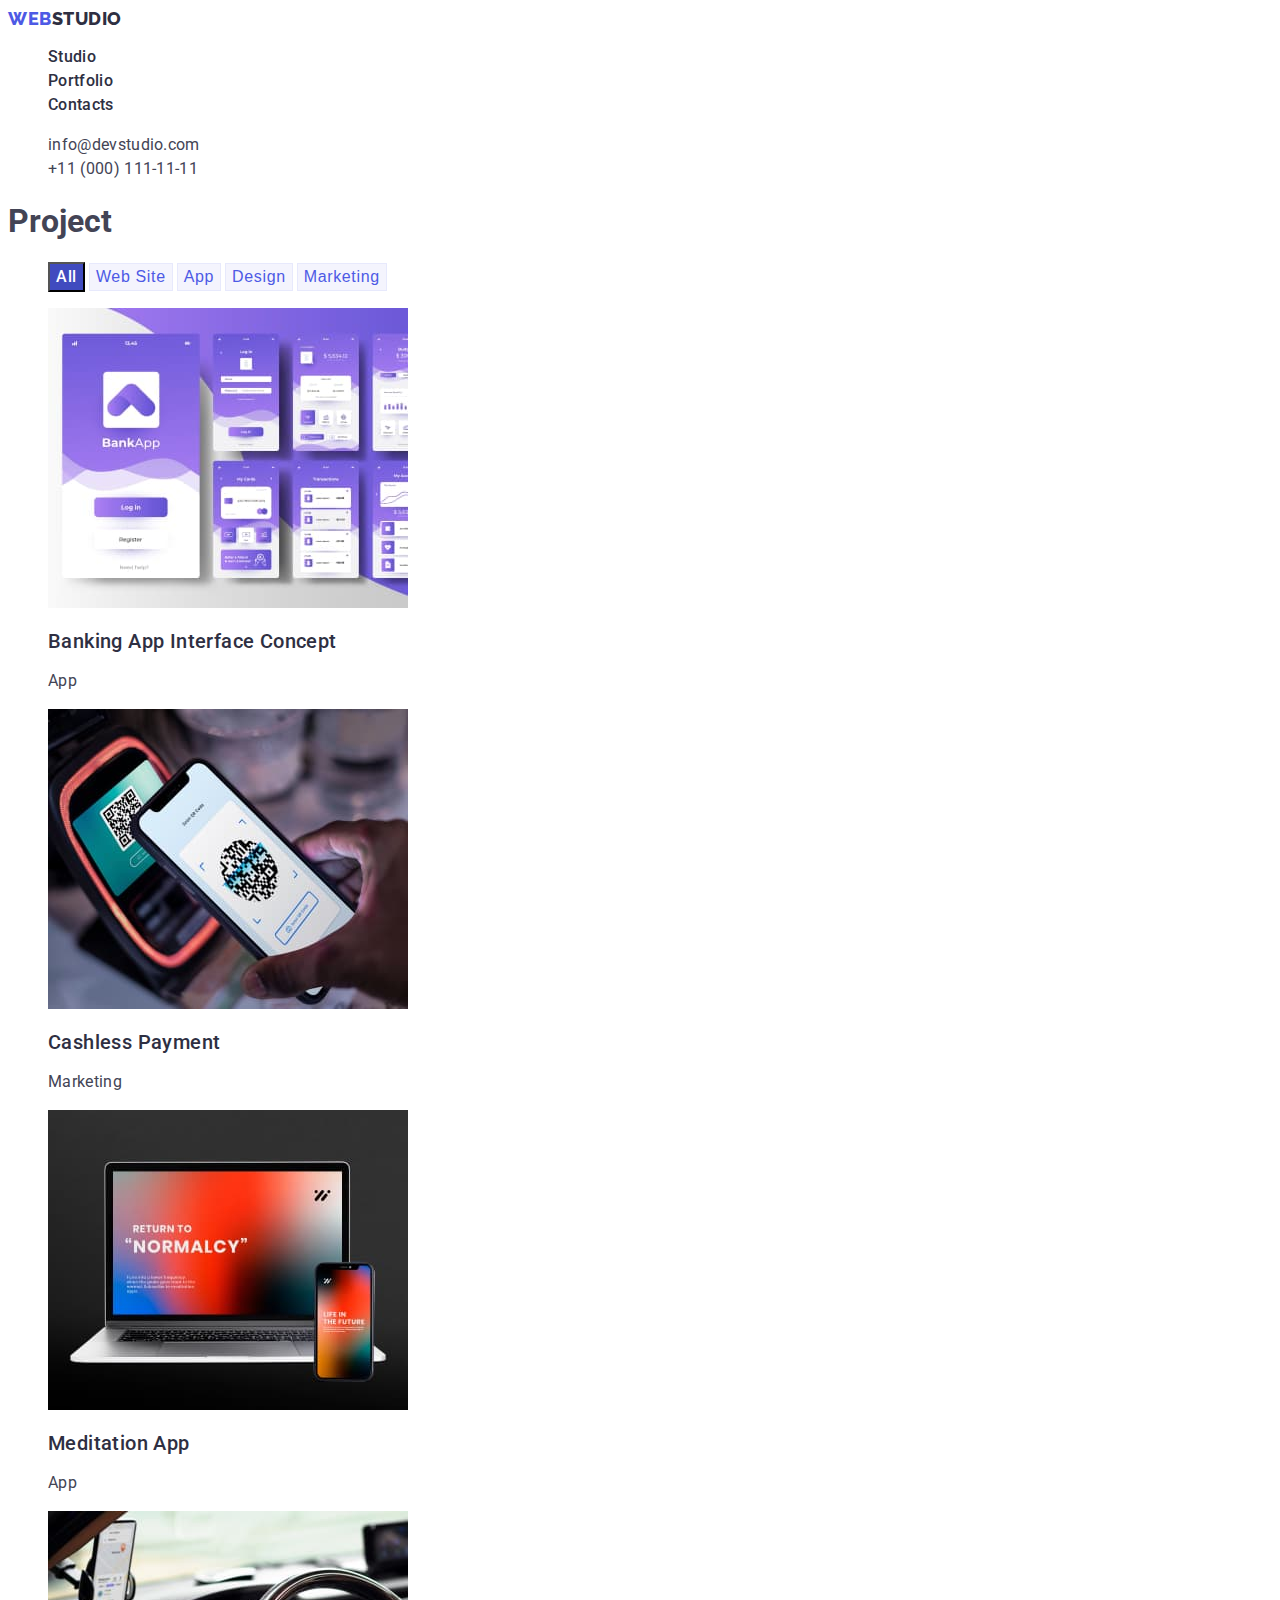
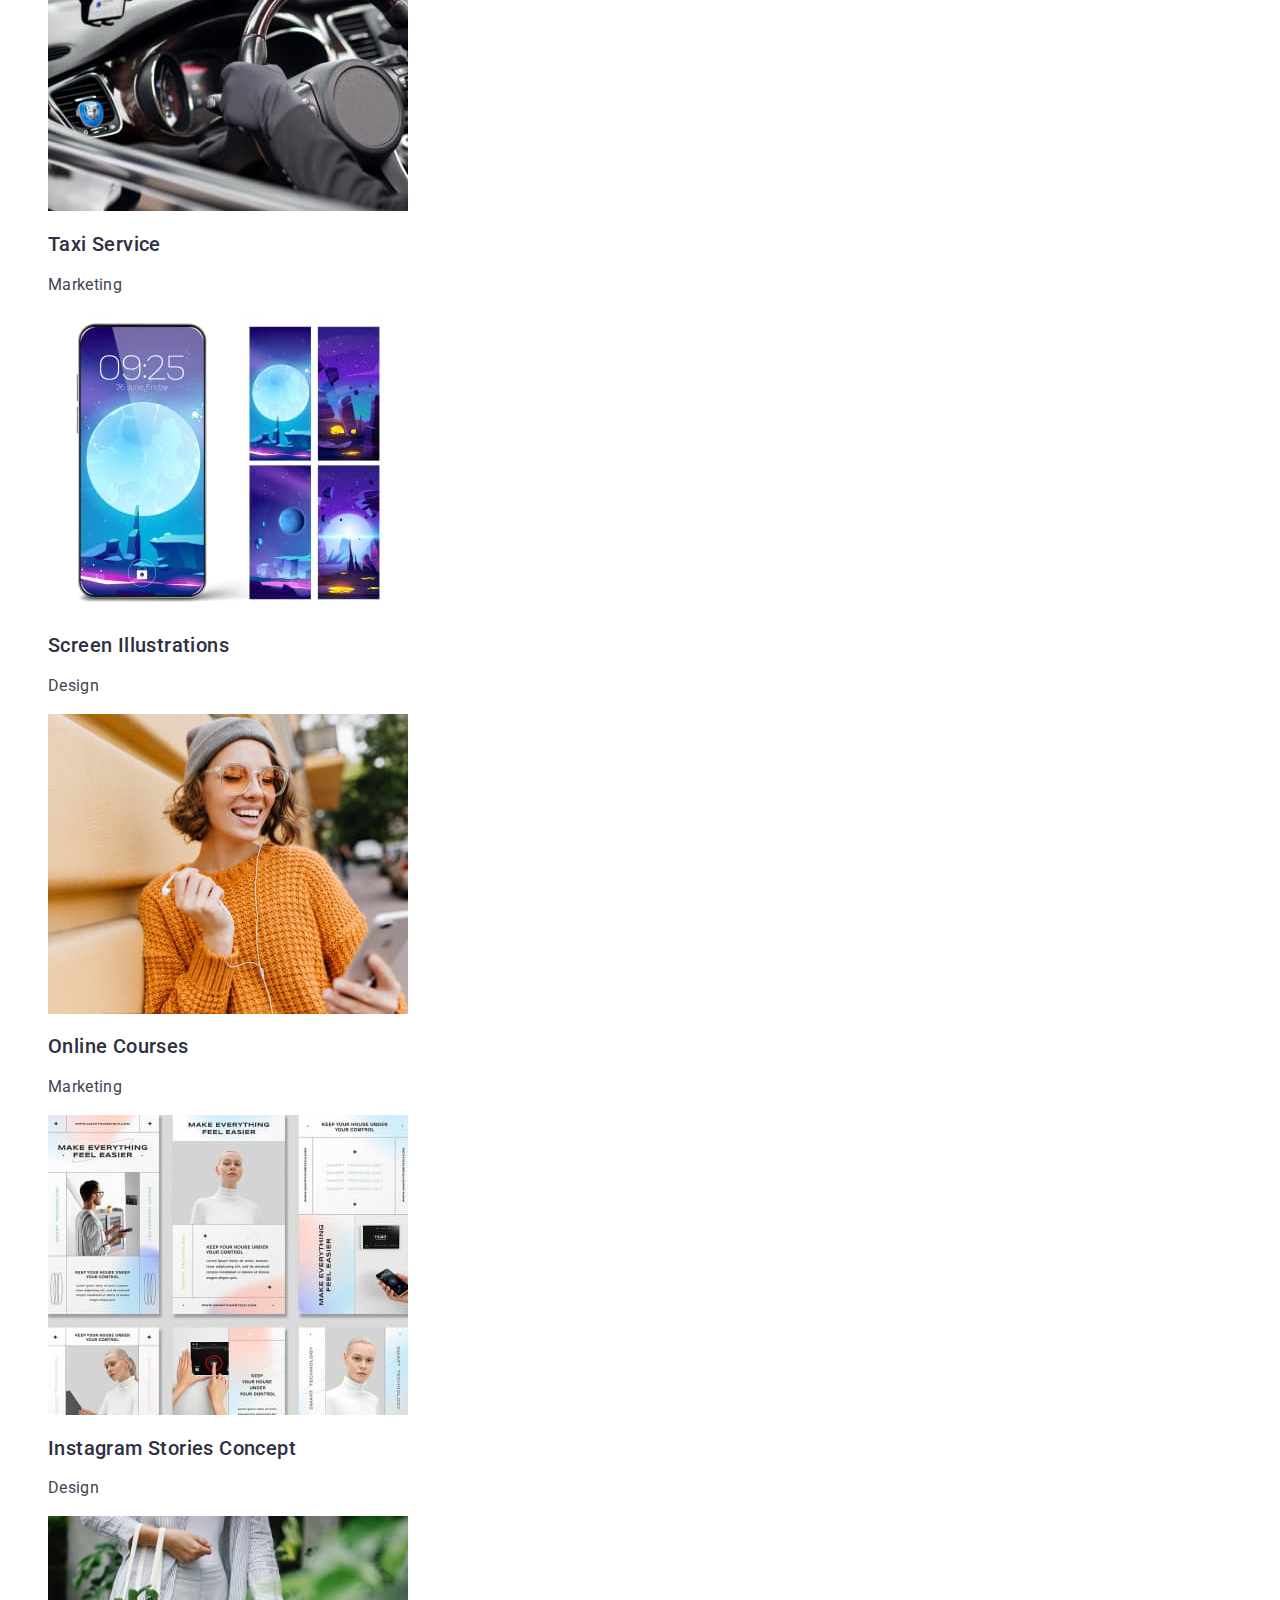
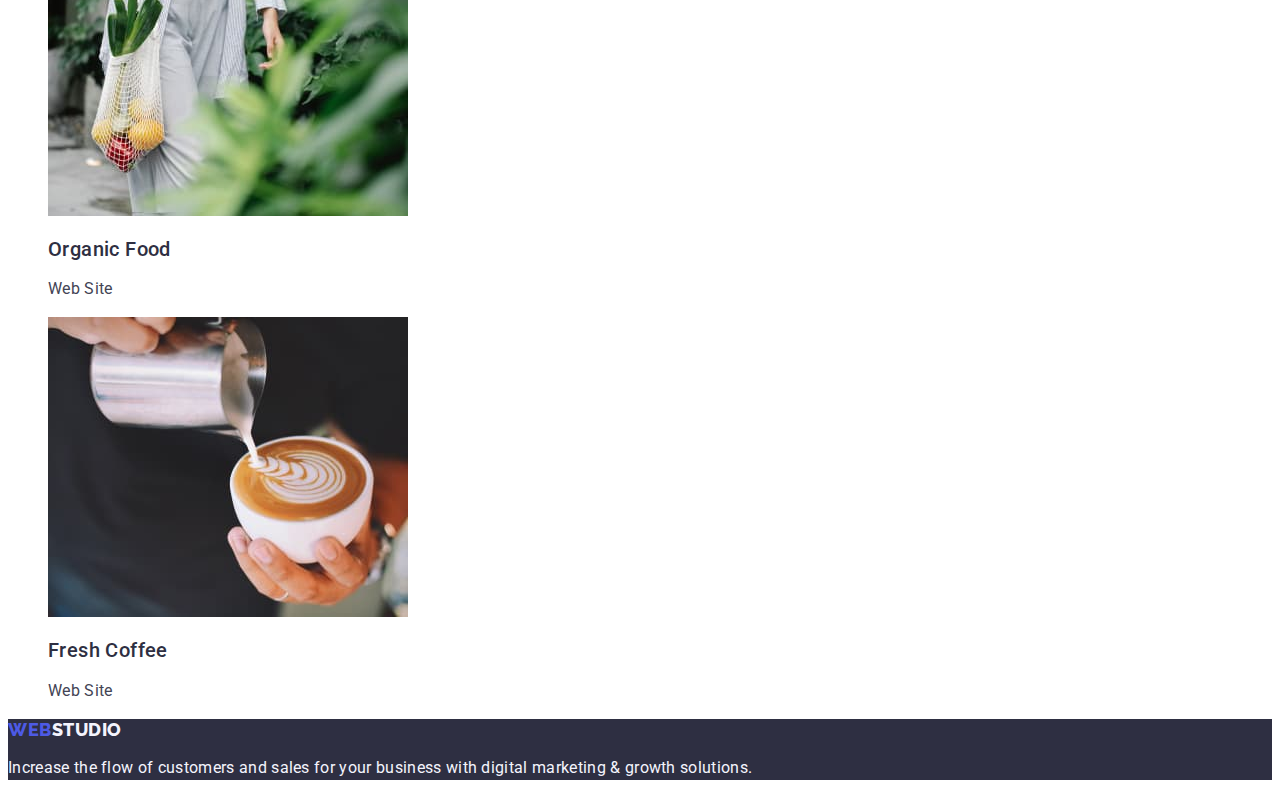
==== portfolio.html @ e0ca74a4 "!!!!" ====
<!DOCTYPE html>
<html lang="en">
  <head>
    <meta charset="UTF-8" />
    <meta name="viewport" content="width=device-width, initial-scale=1.0" />
    <title>Portfolio</title>
    <link rel="preconnect" href="https://fonts.googleapis.com" />
    <link rel="preconnect" href="https://fonts.gstatic.com" crossorigin />
    <link
      href="https://fonts.googleapis.com/css2?family=Raleway:wght@800&family=Roboto:wght@400;500;700;900&display=swap"
      rel="stylesheet"
    />
    <link rel="stylesheet" type="text/css" href="./css/stylis.css" />
  </head>
  <body>
    <header class="header">
      <nav class="header-navigation">
        <a class="header-logo link" href="./index.html"
          >Web<span class="header-logo-color">Studio</span></a
        >
        <ul class="header-menu-list list">
          <li class="header-menu-item">
            <a class="header-menu-link link" href="./index.html">Studio</a>
          </li>
          <li class="header-menu-item">
            <a class="header-menu-link link" href="./portfolio.html"
              >Portfolio</a
            >
          </li>
          <li class="header-menu-item">
            <a class="header-menu-link link" href="./index.html">Contacts</a>
          </li>
        </ul>
      </nav>
      <address class="header-address">
        <ul class="header-soc-list list">
          <li class="header-soc-item">
            <a href="mailto:info@devstudio.com" class="link header-soc-link"
              >info@devstudio.com</a
            >
          </li>
          <li class="header-soc-item">
            <a href="tel:+110001111111" class="link header-soc-link"
              >+11 (000) 111-11-11</a
            >
          </li>
        </ul>
      </address>
    </header>
    <main>
      <section class="galery-btn">
        <h1 class="position: absolute">Project</h1>
        <ul class="galery-btn list">
          <li class="galery-btn-list">
            <button type="button" class="galery-btn-title">All</button>
            <button type="button" class="galery-btn-link">Web Site</button>
            <button type="button" class="galery-btn-link">App</button>
            <button type="button" class="galery-btn-link">Design</button>
            <button type="button" class="galery-btn-link">Marketing</button>
          </li>
        </ul>
        <ul class="galery-list list">
          <li class="galery-list-item">
            <a class="galery-title link" href="#"
              ><img
                src="./images/project-img1.jpg"
                alt="Banking"
                width="360"
                height="300"
              />
              <h2 class="section-galery-title">
                Banking App Interface Concept
              </h2>
              <p class="section-galery-text">App</p>
            </a>
          </li>
          <li class="galery-list-item">
            <a class="galery-title link" href="#"
              ><img
                src="./images/project-img2.jpg"
                alt="Cashless"
                width="360"
                height="300"
              />
              <h2 class="section-galery-title">Cashless Payment</h2>
              <p class="section-galery-text">Marketing</p>
            </a>
          </li>
          <li class="galery-list-item">
            <a class="galery-title link" href="#"
              ><img
                src="./images/project-img3.jpg"
                alt="Meditaion"
                width="360"
                height="300"
              />
              <h2 class="section-galery-title">Meditation App</h2>
              <p class="section-galery-text">App</p>
            </a>
          </li>
          <li class="galery-list-item">
            <a class="galery-title link" href="#"
              ><img
                src="./images/project-img4.jpg"
                alt="Taxi"
                width="360"
                height="300"
              />
              <h2 class="section-galery-title">Taxi Service</h2>
              <p class="section-galery-text">Marketing</p>
            </a>
          </li>
          <li class="galery-list-item">
            <a class="galery-title link" href="#"
              ><img
                src="./images/project-img5.jpg"
                alt="Screen "
                width="360"
                height="300"
              />
              <h2 class="section-galery-title">Screen Illustrations</h2>
              <p class="section-galery-text">Design</p>
            </a>
          </li>
          <li class="galery-list-item">
            <a class="galery-title link" href="#"
              ><img
                src="./images/project-img6.jpg"
                alt="Online"
                width="360"
                height="300"
              />
              <h2 class="section-galery-title">Online Courses</h2>
              <p class="section-galery-text">Marketing</p>
            </a>
          </li>
          <li class="galery-list-item">
            <a class="galery-title link" href="#"
              ><img
                src="./images/project-img7.jpg"
                alt="Instagram"
                width="360"
                height="300"
              />
              <h2 class="section-galery-title">Instagram Stories Concept</h2>
              <p class="section-galery-text">Design</p>
            </a>
          </li>
          <li class="galery-list-item">
            <a class="galery-title link" href="#"
              ><img
                src="./images/project-img8.jpg"
                alt="Organic"
                width="360"
                height="300"
              />
              <h2 class="section-galery-title">Organic Food</h2>
              <p class="section-galery-text">Web Site</p>
            </a>
          </li>
          <li class="galery-list-item">
            <a class="galery-title link" href="#"
              ><img
                src="./images/project-img9.jpg"
                alt="Coffee "
                width="360"
                height="300"
              />
              <h2 class="section-galery-title">Fresh Coffee</h2>
              <p class="section-galery-text">Web Site</p>
            </a>
          </li>
        </ul>
      </section>
    </main>
    <footer class="footer">
      <a class="footer-logo-color link" href="./index.html"
        >Web<span class="footer-logo">Studio</span></a
      >
      <p class="footer-item-text">
        Increase the flow of customers and sales for your business with digital
        marketing & growth solutions.
      </p>
    </footer>
  </body>
</html>
---- css/stylis.css ----
:root {
  --navyblue: #2e2f42;
  --slate: #434455;
  --iris: #4d5ae5;
  --ocean: #404bbf;
  --green: #31d0aa;
  --lightslate: #8e8f99;
  --cornflower: #e7e9fc;
  --cloud: #f4f4fd;
  --navyblue-modal: #2e2f42;
  --grey: #2e2f42;
  --white: #ffffff;
  --dairy: #fcfcfc;
}
body {
  font-family: "Raleway", sans-serif;
  font-family: "Roboto", sans-serif;
  background-color: var(--brand-color4);
  color: #434455;
  background-color: #fff;
}

.list {
  list-style: none;
}
.link {
  text-decoration: none;
  color: currentColor;
}

.visually-hidden {
  position: absolute;
  width: 1px;
  height: 1px;
  margin: -1px;
  border: 0;
  padding: 0;

  white-space: nowrap;
  clip-path: inset(100%);
  clip: rect(0 0 0 0);
  overflow: hidden;
}

/**----------------HEADER--------------*/

.header-logo {
  color: var(--iris, #4d5ae5);
  font-family: "Raleway", sans-serif;
  font-size: 18px;
  font-weight: 800;
  line-height: 1.17;
  letter-spacing: 0.03em;
  text-transform: uppercase;
}
.header-logo-color {
  color: var(--navyblue, #2e2f42);
  font-family: "Raleway", sans-serif;
  font-size: 18px;
  font-weight: 800;
  line-height: 1.17;
  letter-spacing: 0.03em;
  text-transform: uppercase;
}
.header-menu-link {
  color: var(--navyblue, #2e2f42);
  /* Body Medium */
  font-size: 16px;
  font-weight: 500;
  line-height: 1.5;
  letter-spacing: 0.02em;
  text-decoration: none;
}
.header-menu-link:hover,
.header-menu-link:focus {
  color: var(--ocean, #404bbf);
}
.link {
  text-decoration: none;
}
.header-address {
  font-style: normal;
}
.header-soc-link {
  color: var(--slate, #434455);
  /* Body */
  font-size: 16px;
  font-style: normal;
  font-weight: 400;
  line-height: 1.5;
  letter-spacing: 0.02em;
}
.header-soc-link:hover,
.header-soc-link:focus {
  color: var(--ocean, #0015ff);
}
.link {
  text-decoration: none;
}

/**----------------HERO-------------*/
.hero {
  background-color: var(--navyblue, #2e2f42);
}
.hero-title {
  color: var(--white, #fff);
  text-align: center;
  /* Header 1 */
  font-size: 56px;
  font-weight: 700;
  line-height: 1.07;
  letter-spacing: 0.02em;
}
.hero-btn {
  color: var(--white, #fff);
  /* Button Text */
  font-family: inherit;
  cursor: pointer;
  font-size: 16px;
  font-weight: 500;
  line-height: 1.5;
  letter-spacing: 0.04em;
  background: var(--iris, #4d5ae5);
}
.hero-btn:hover,
.hero-btn:focus {
  background-color: #404bbf;
}

/**------------------ADVANTAGES------------*/
.advantages-sub-title {
  color: var(--navyblue, #2e2f42);
  /* Header 3 */
  font-size: 20px;
  font-weight: 500;
  line-height: 1.2;
  letter-spacing: 0.02em;
}
.advantages-item-text {
  color: var(--slate, #434455);
  /* Body */
  font-size: 16px;
  font-weight: 400;
  line-height: 1.5;
  letter-spacing: 0.02em;
}
.doing-title {
  color: var(--navyblue, #2e2f42);
  /* Header 2 */
  text-align: center;
  cursor: pointer;
  font-size: 36px;
  font-weight: 700;
  line-height: 1.11;
  letter-spacing: 0.02em;
  text-transform: capitalize;
}
/**-----------TEAM----------*/
.team {
  background: var(--cloud, #f4f4fd);
}
.team-title {
  color: var(--navyblue, #2e2f42);
  /* Header 2 */
  text-align: center;
  font-size: 36px;
  font-weight: 700;
  line-height: 1.11;
  letter-spacing: 0.02em;
  text-transform: capitalize;
}
.team-item {
  background: var(--white, #fff);
}
.team-our-title {
  color: var(--navyblue, #2e2f42);
  /* Header 3 */
  font-size: 20px;
  font-weight: 500;
  line-height: 1.2;
  letter-spacing: 0.02em;
}
.team-item-text {
  color: var(--slate, #434455);
  /* Body */
  font-size: 16px;
  font-weight: 400;
  line-height: 1.5;
  letter-spacing: 0.02em;
}

/**-----------------FOOTER-----------------*/

.footer {
  background: var(--navyblue, #2e2f42);
}
.footer-logo {
  color: var(--cloud, #f4f4fd);
  font-family: "Raleway", sans-serif;
  font-size: 18px;
  font-weight: 800;
  line-height: 1.17;
  letter-spacing: 0.03em;
  text-transform: uppercase;
}
.footer-logo-color {
  color: var(--iris, #4d5ae5);
  font-family: "Raleway", sans-serif;
  font-size: 18px;
  font-weight: 800;
  line-height: 1.17;
  letter-spacing: 0.03em;
  text-transform: uppercase;
}
.footer-item-text {
  color: var(--cloud, #f4f4fd);
  /* Body */
  font-size: 16px;
  font-weight: 400;
  line-height: 1.5;
  letter-spacing: 0.02em;
}

/***------------PORTFOLIO-------------*/

/**-----------------GALERY-----------*/
.galery-btn-list {
  text-decoration: none;
}
.galery-btn-title {
  color: #4d5ae5;
  color: var(--white, #fff);
  /* Button Text */
  font-family: inherit;
  cursor: pointer;
  text-align: center;
  font-size: 16px;
  font-weight: 500;
  line-height: 1.5;
  letter-spacing: 0.04em;
  background-color: #f4f4fd;
  background: var(--ocean, #404bbf);
}
.galery-btn-title:hover,
.galery-btn-title:focus {
  color: #fff;
  background-color: #404bbf;
}
.galery-btn-link {
  color: var(--iris, #4d5ae5);
  /* Button Text */
  cursor: pointer;
  text-align: center;
  font-size: 16px;
  font-weight: 500;
  line-height: 1.5;
  letter-spacing: 0.04em;
  border: 1px solid var(--cornflower, #e7e9fc);
  background: var(--cloud, #f4f4fd);
}
.galery-btn-link:hover,
.galery-btn-link:focus {
  color: #404bbf;
}
.section-galery-title {
  color: var(--navyblue, #2e2f42);
  /* Header 3 */
  font-size: 20px;
  font-weight: 500;
  line-height: 1.2;
  letter-spacing: 0.02em;
}
.section-galery-text {
  color: var(--slate, #434455);
  /* Body */
  font-size: 16px;
  line-height: 1.5;
  letter-spacing: 0.02em;
}
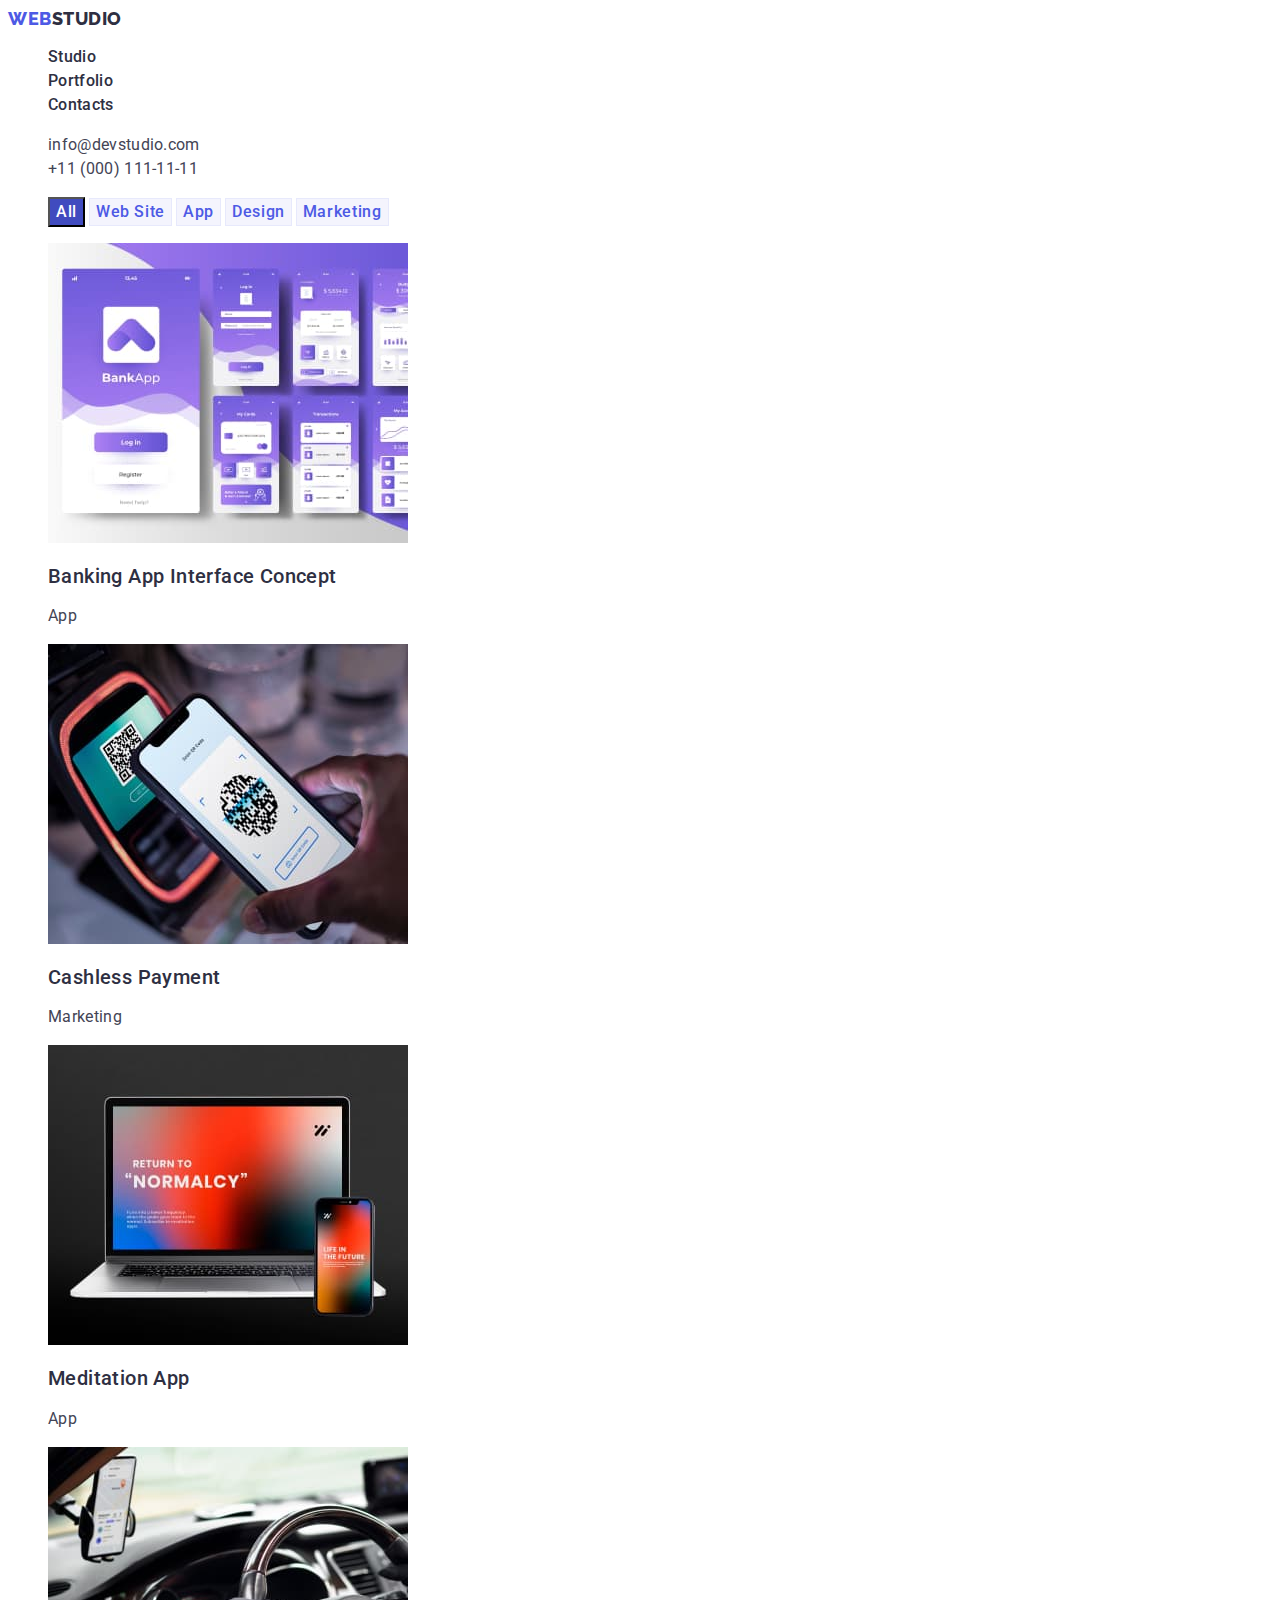
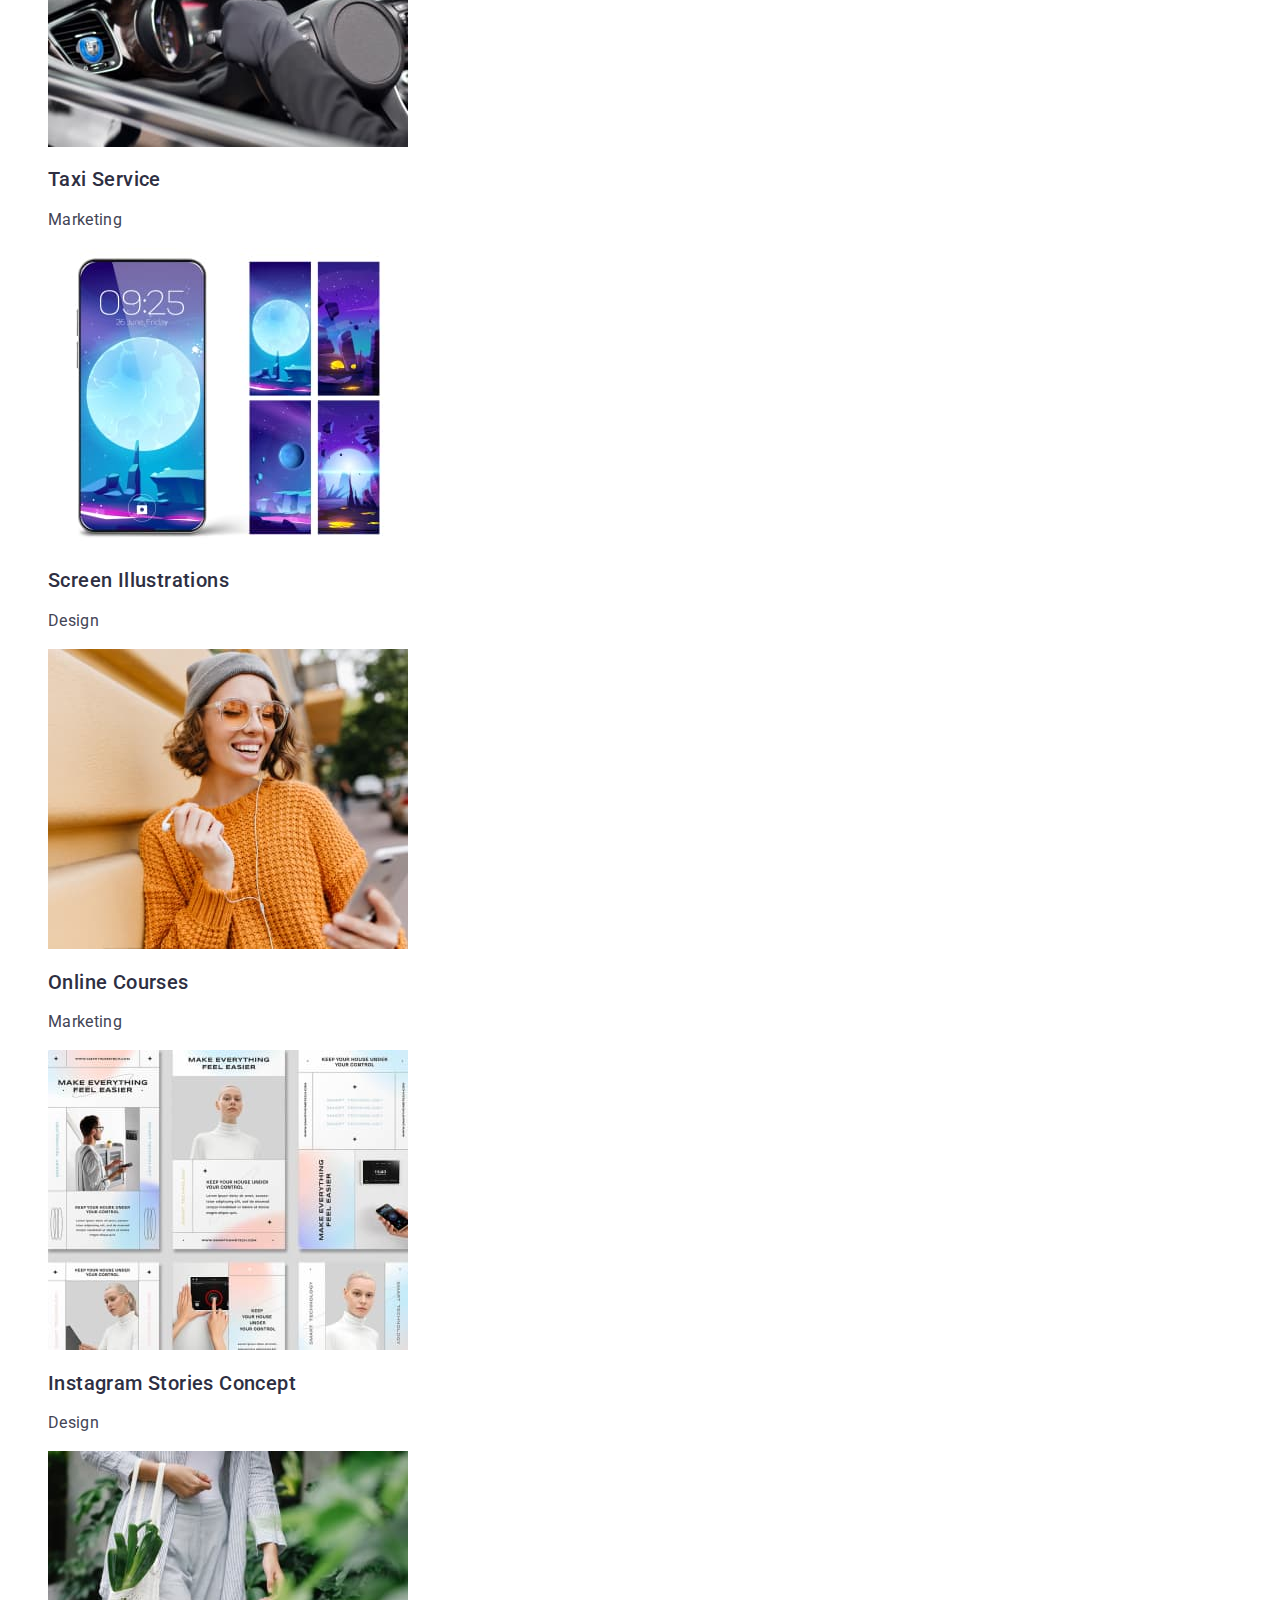
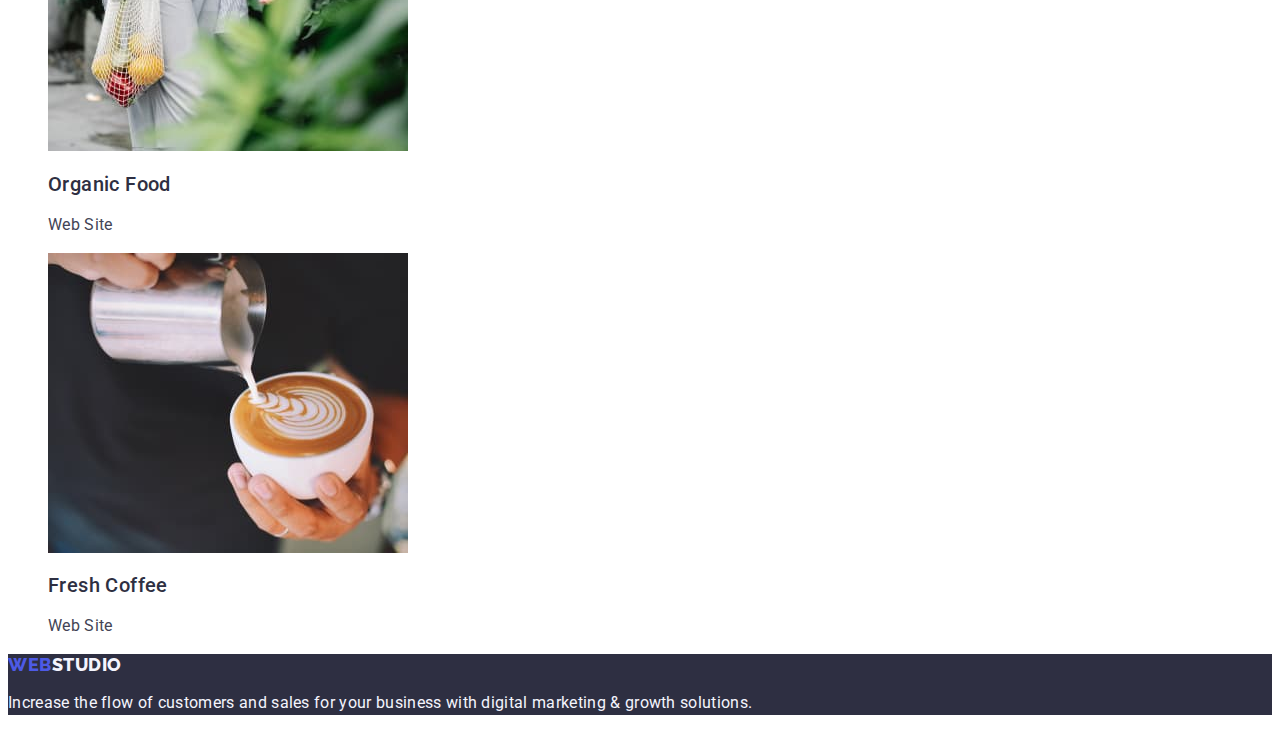
==== commit 65e32e40: "class/styles" ====
--- a/portfolio.html
+++ b/portfolio.html
@@ -35,12 +35,12 @@
       <address class="header-address">
         <ul class="header-soc-list list">
           <li class="header-soc-item">
-            <a href="mailto:info@devstudio.com" class="link header-soc-link"
+            <a href="mailto:info@devstudio.com" class="header-soc-link link"
               >info@devstudio.com</a
             >
           </li>
           <li class="header-soc-item">
-            <a href="tel:+110001111111" class="link header-soc-link"
+            <a href="tel:+110001111111" class="header-soc-link link"
               >+11 (000) 111-11-11</a
             >
           </li>
@@ -49,7 +49,7 @@
     </header>
     <main>
       <section class="galery-btn">
-        <h1 class="position: absolute">Project</h1>
+        <h1 hidden>Project</h1>
         <ul class="galery-btn list">
           <li class="galery-btn-list">
             <button type="button" class="galery-btn-title">All</button>
--- a/css/stylis.css
+++ b/css/stylis.css
@@ -75,9 +75,7 @@
 .header-menu-link:focus {
   color: var(--ocean, #404bbf);
 }
-.link {
-  text-decoration: none;
-}
+
 .header-address {
   font-style: normal;
 }
@@ -93,9 +91,6 @@
 .header-soc-link:hover,
 .header-soc-link:focus {
   color: var(--ocean, #0015ff);
-}
-.link {
-  text-decoration: none;
 }
 
 /**----------------HERO-------------*/
@@ -233,12 +228,10 @@
   /* Button Text */
   font-family: inherit;
   cursor: pointer;
-  text-align: center;
   font-size: 16px;
   font-weight: 500;
   line-height: 1.5;
   letter-spacing: 0.04em;
-  background-color: #f4f4fd;
   background: var(--ocean, #404bbf);
 }
 .galery-btn-title:hover,
@@ -249,6 +242,7 @@
 .galery-btn-link {
   color: var(--iris, #4d5ae5);
   /* Button Text */
+  font-family: inherit;
   cursor: pointer;
   text-align: center;
   font-size: 16px;
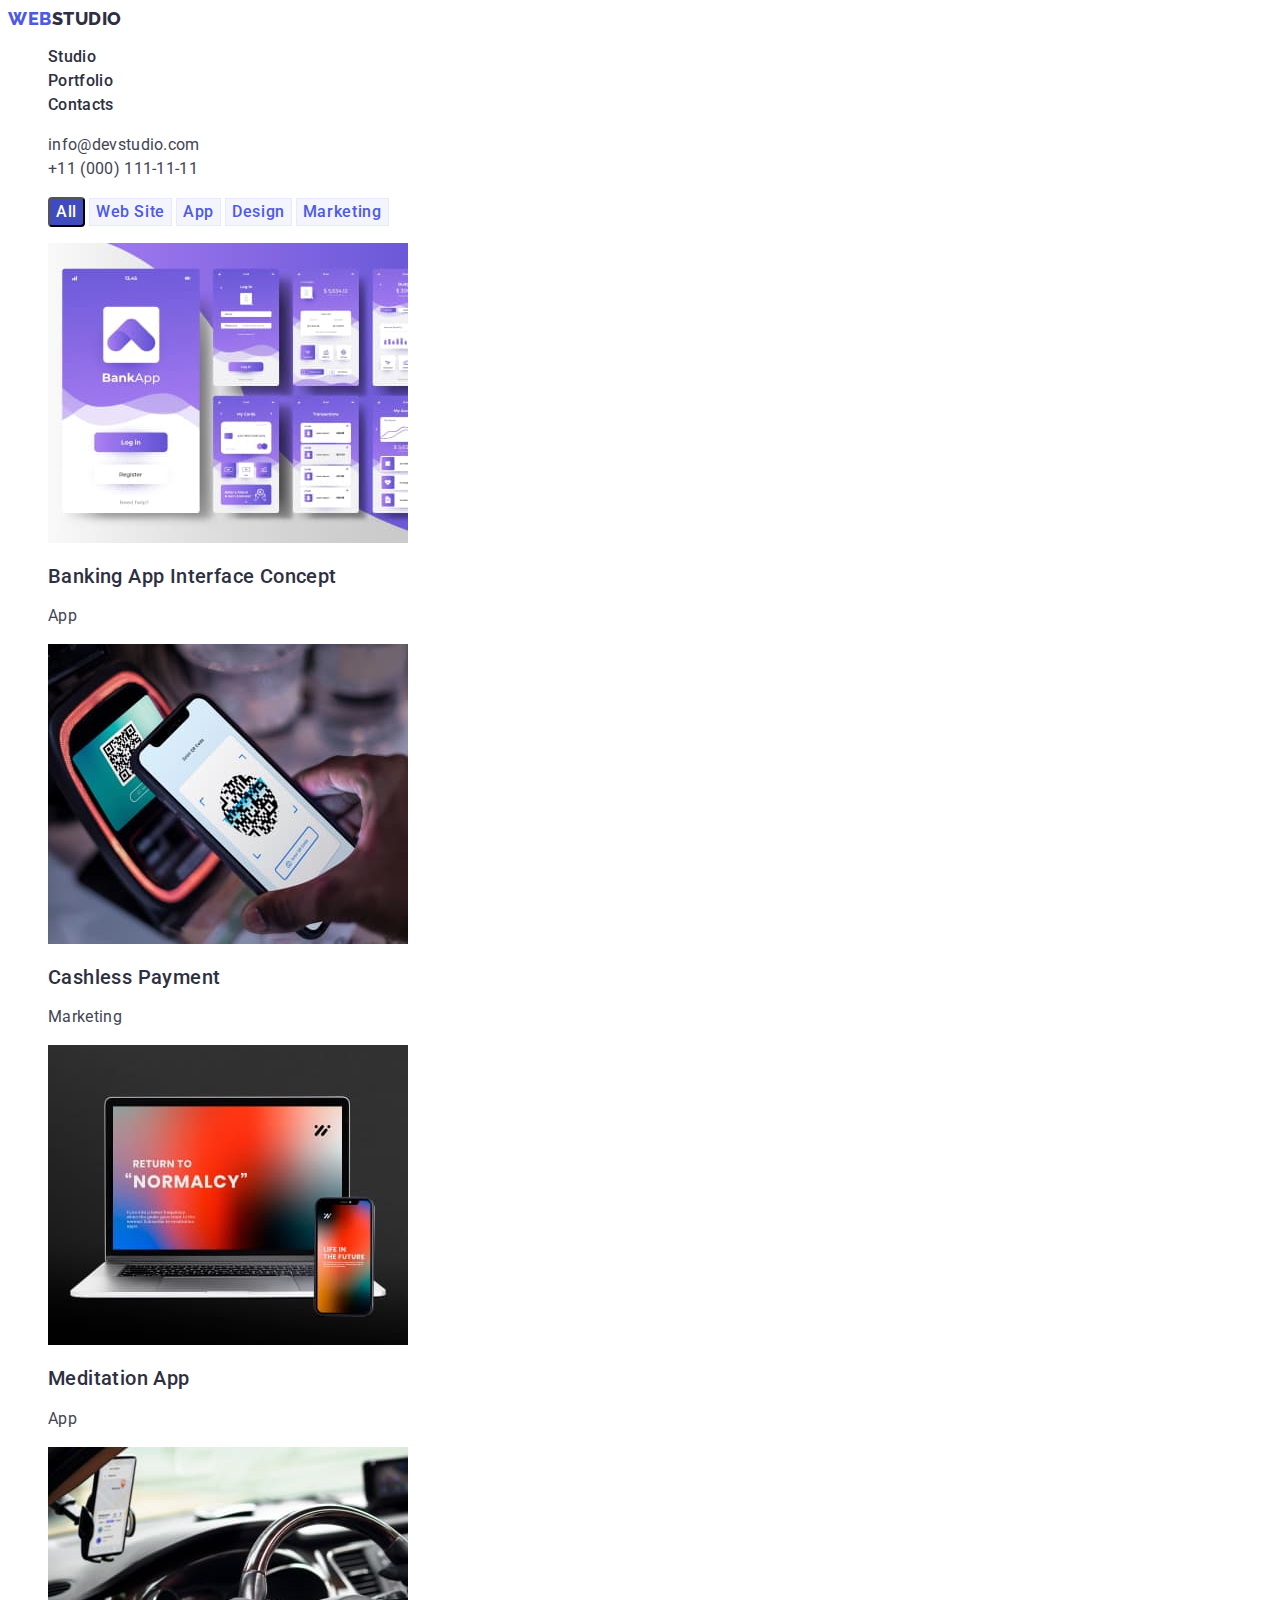
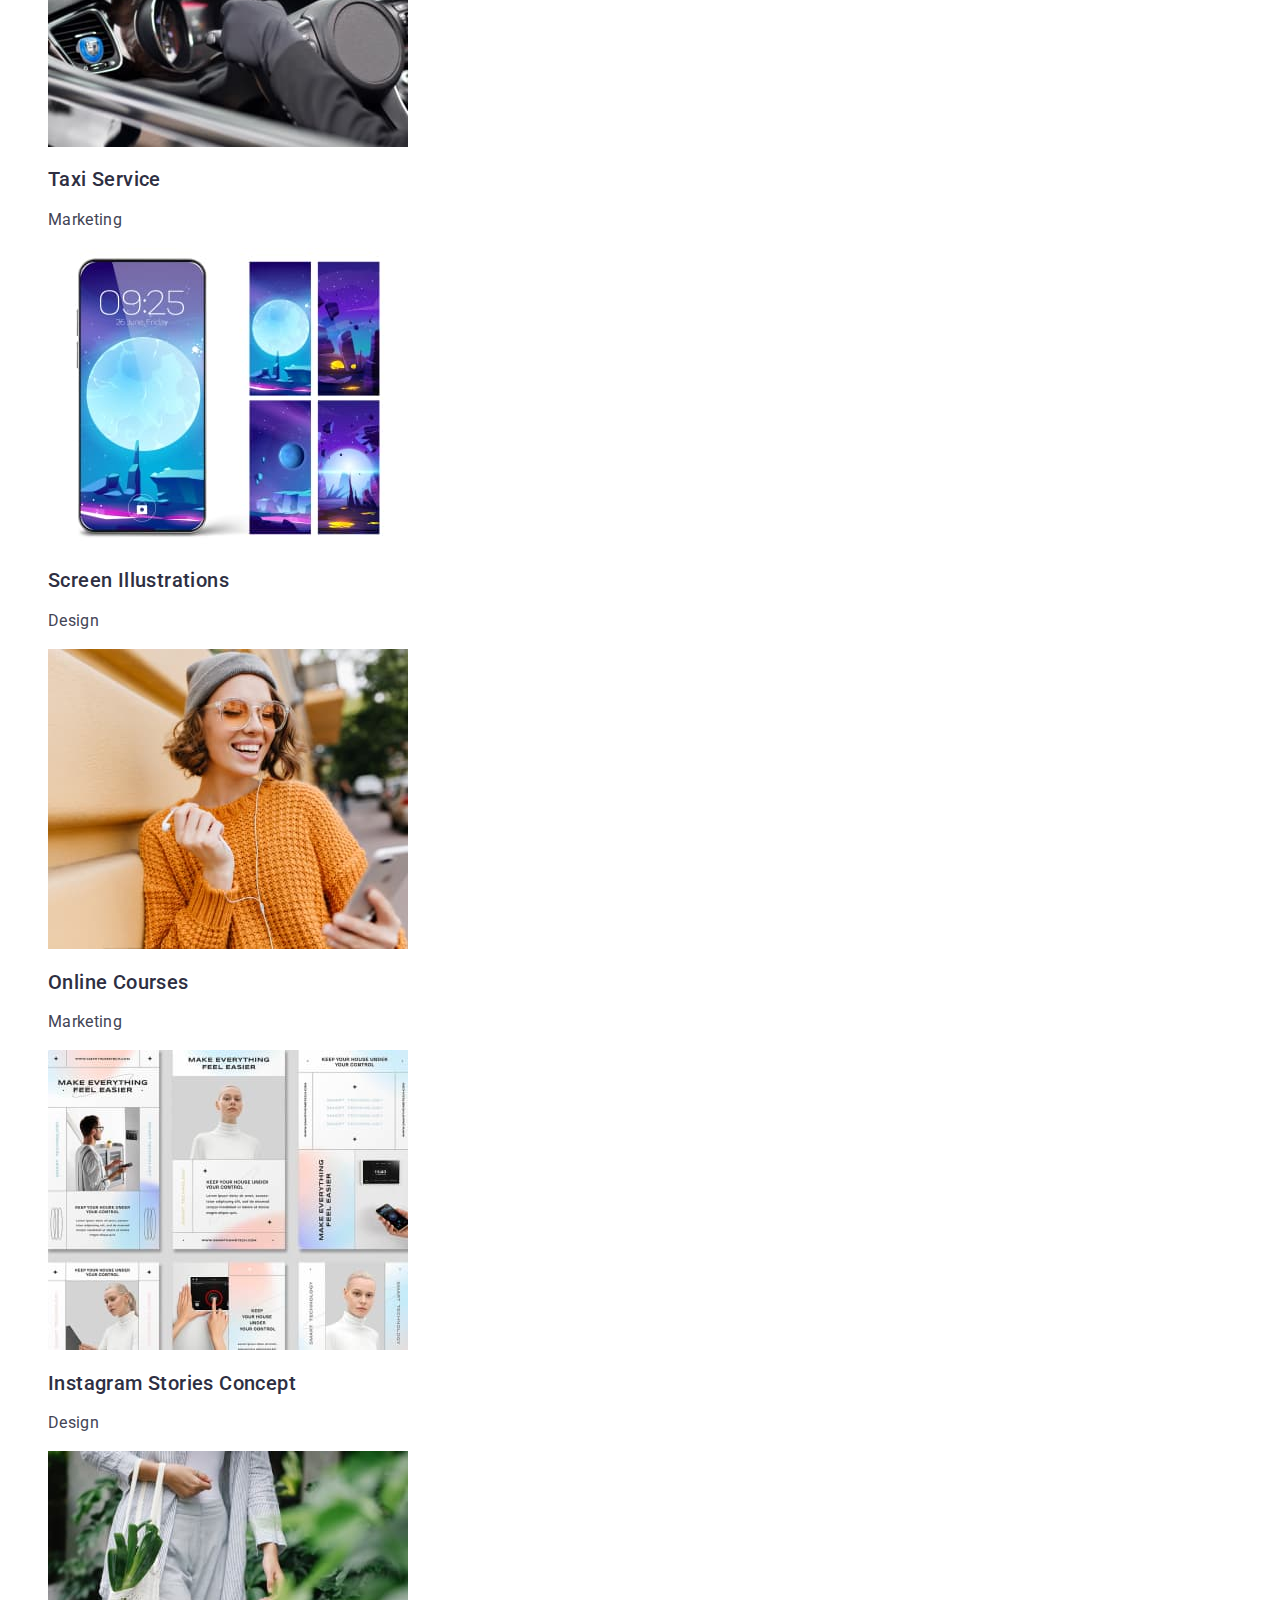
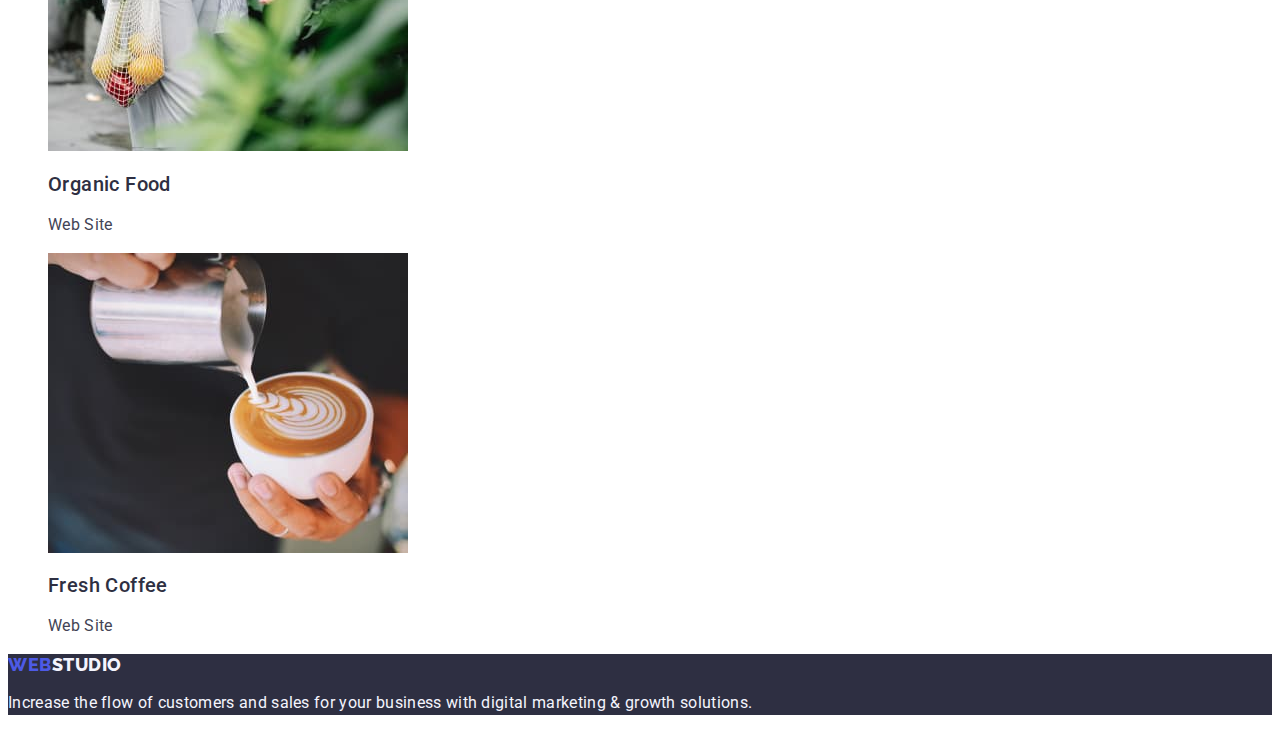
==== commit d79eece6: "correction 4" ====
--- a/portfolio.html
+++ b/portfolio.html
@@ -28,7 +28,7 @@
             >
           </li>
           <li class="header-menu-item">
-            <a class="header-menu-link link" href="./index.html">Contacts</a>
+            <a class="header-menu-link link" href="">Contacts</a>
           </li>
         </ul>
       </nav>
@@ -51,12 +51,12 @@
       <section class="galery-btn">
         <h1 hidden>Project</h1>
         <ul class="galery-btn list">
-          <li class="galery-btn-list">
+          <li class="galery-btn-list list">
             <button type="button" class="galery-btn-title">All</button>
-            <button type="button" class="galery-btn-link">Web Site</button>
-            <button type="button" class="galery-btn-link">App</button>
-            <button type="button" class="galery-btn-link">Design</button>
-            <button type="button" class="galery-btn-link">Marketing</button>
+            <button type="button" class="galery-btn-item">Web Site</button>
+            <button type="button" class="galery-btn-item">App</button>
+            <button type="button" class="galery-btn-item">Design</button>
+            <button type="button" class="galery-btn-item">Marketing</button>
           </li>
         </ul>
         <ul class="galery-list list">
--- a/css/stylis.css
+++ b/css/stylis.css
@@ -228,22 +228,22 @@
   /* Button Text */
   font-family: inherit;
   cursor: pointer;
+  text-align: center;
   font-size: 16px;
   font-weight: 500;
   line-height: 1.5;
   letter-spacing: 0.04em;
+  border-radius: 4px;
   background: var(--ocean, #404bbf);
 }
 .galery-btn-title:hover,
 .galery-btn-title:focus {
-  color: #fff;
   background-color: #404bbf;
 }
-.galery-btn-link {
+.galery-btn-item {
   color: var(--iris, #4d5ae5);
   /* Button Text */
   font-family: inherit;
-  cursor: pointer;
   text-align: center;
   font-size: 16px;
   font-weight: 500;
@@ -252,8 +252,8 @@
   border: 1px solid var(--cornflower, #e7e9fc);
   background: var(--cloud, #f4f4fd);
 }
-.galery-btn-link:hover,
-.galery-btn-link:focus {
+.galery-btn-item:hover,
+.galery-btn-item:focus {
   color: #404bbf;
 }
 .section-galery-title {
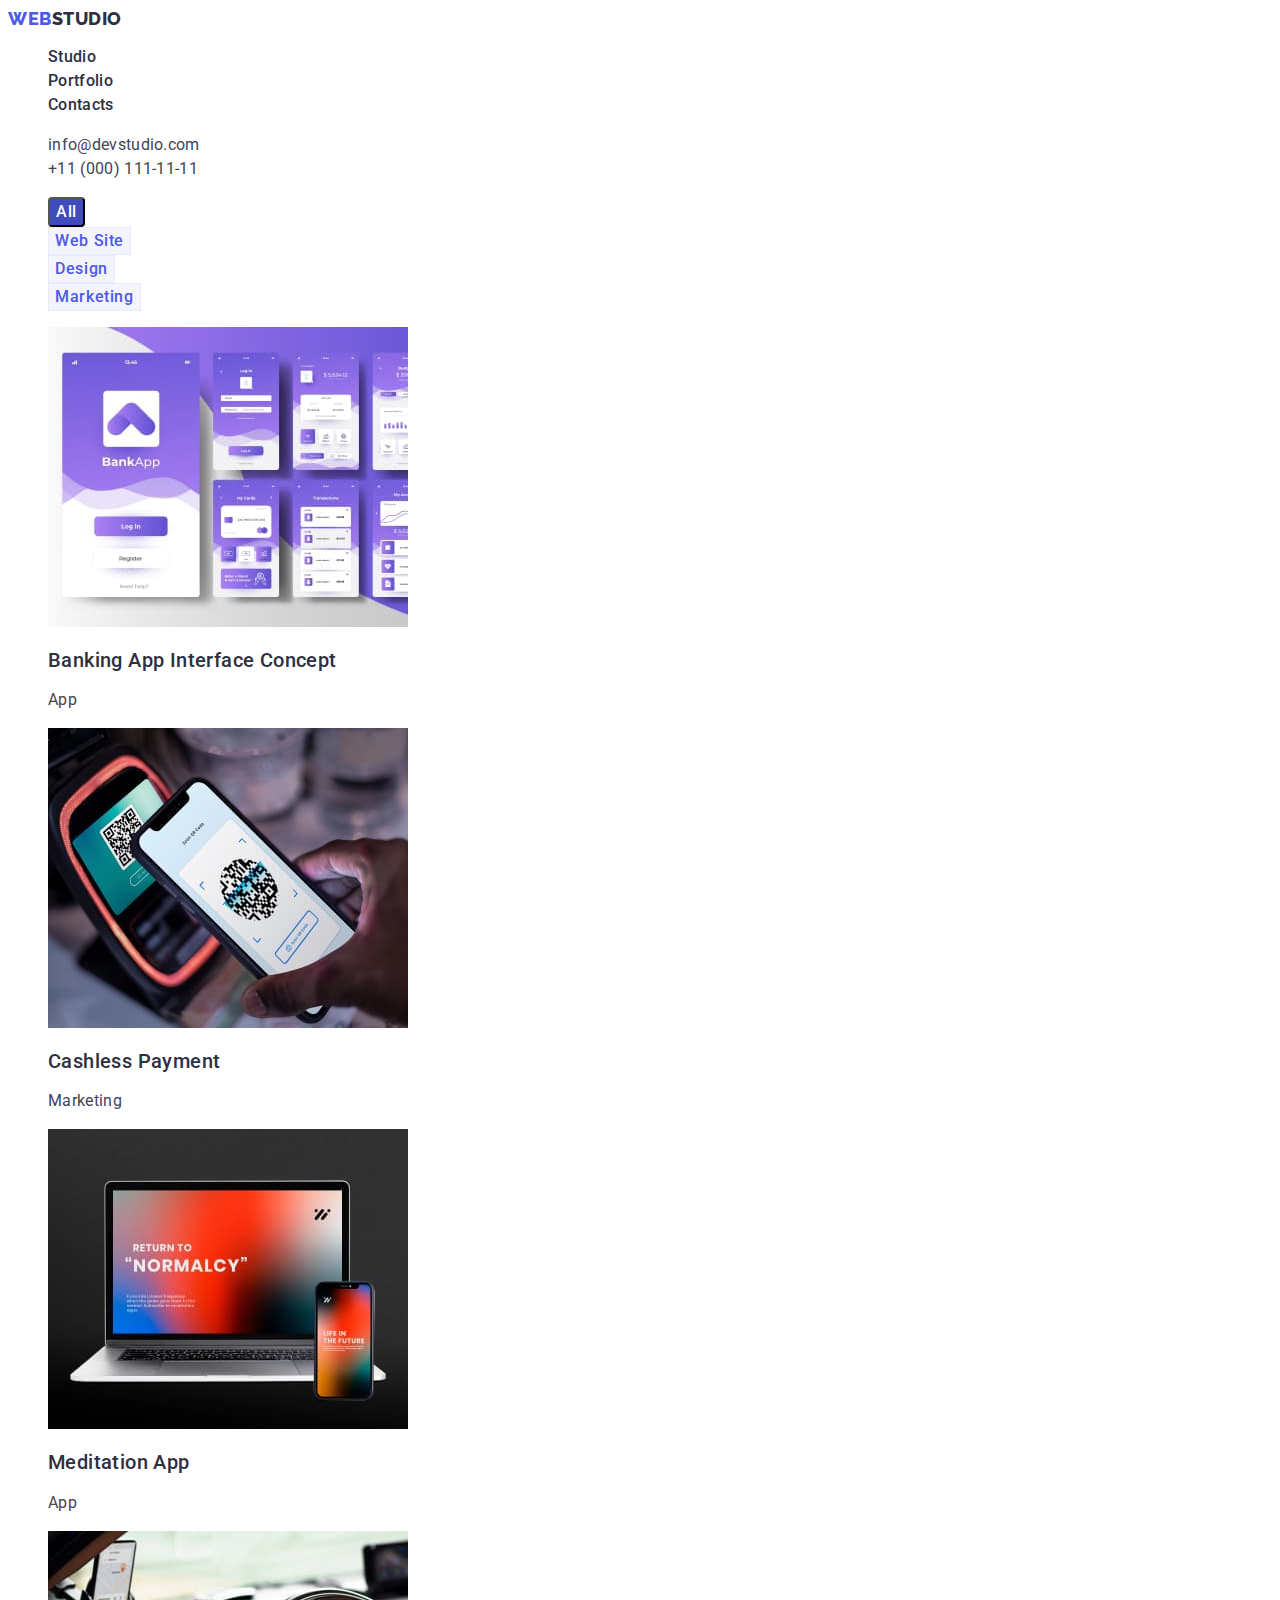
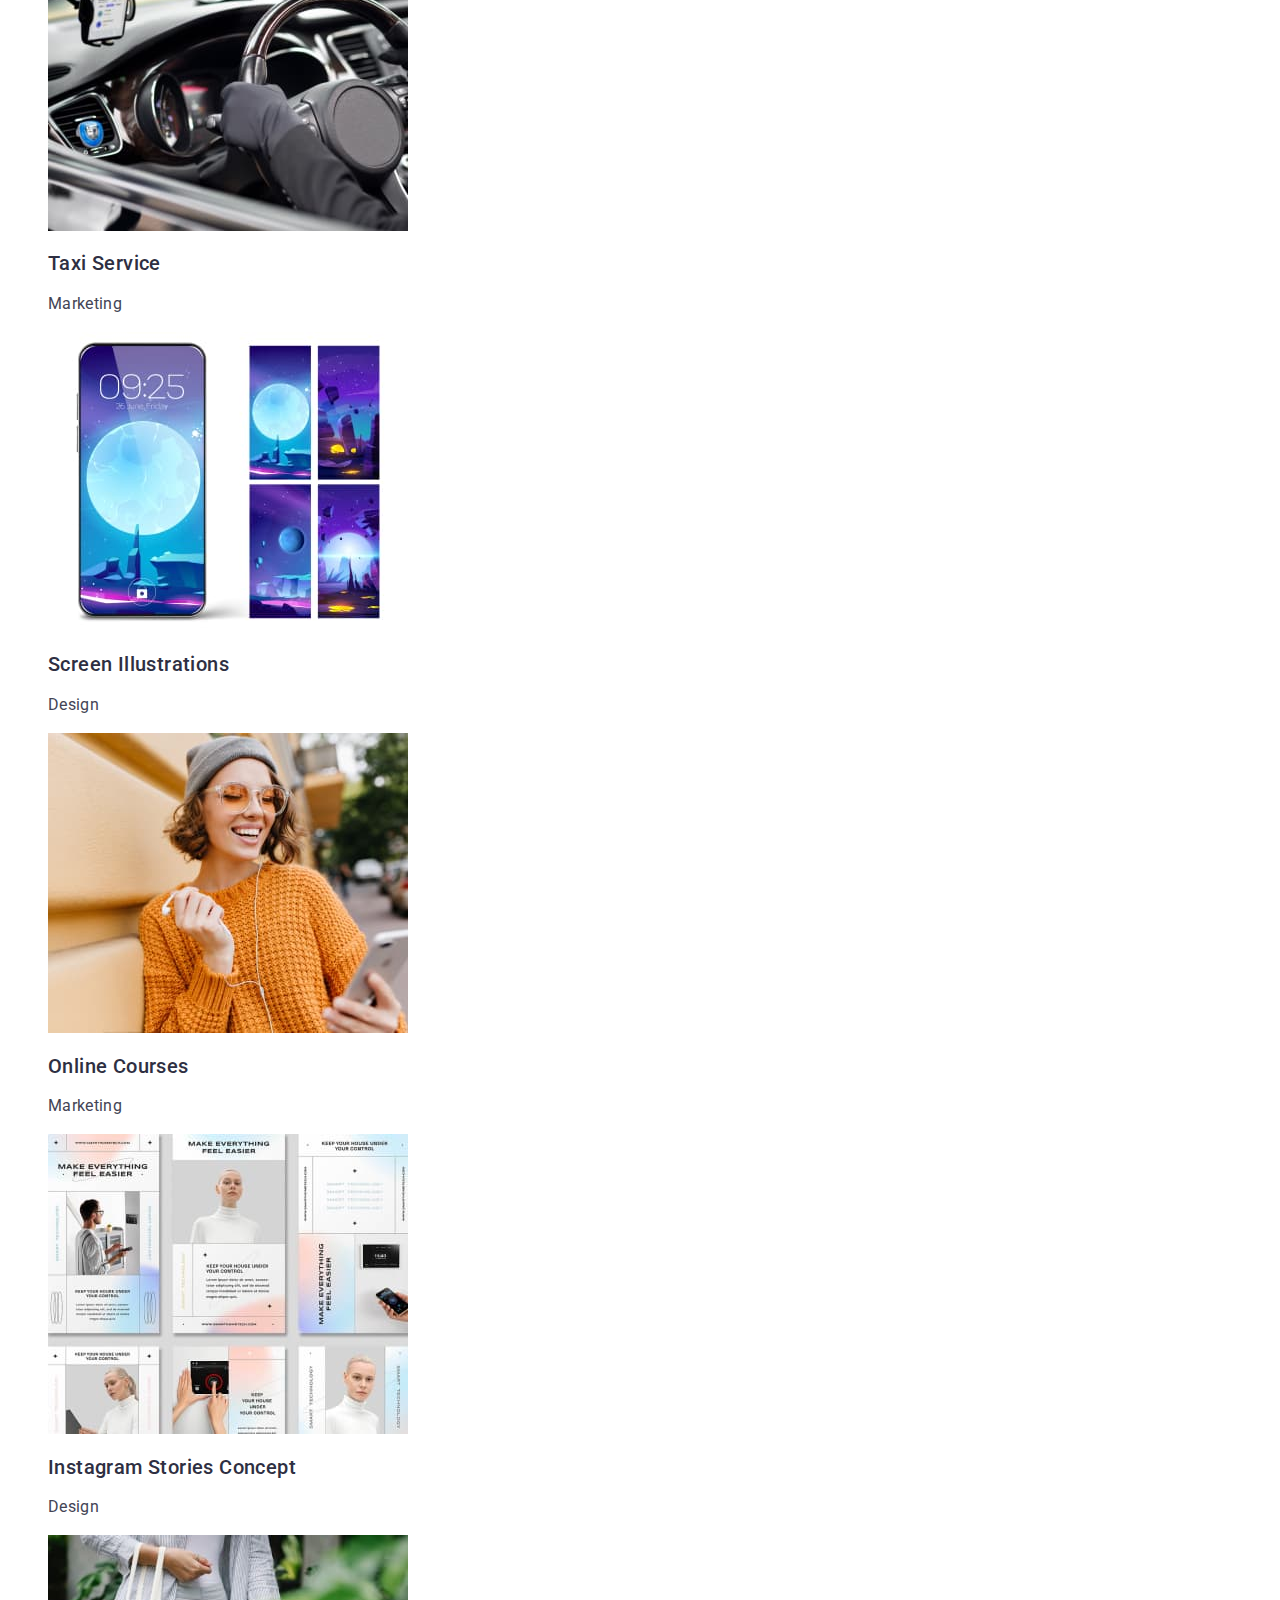
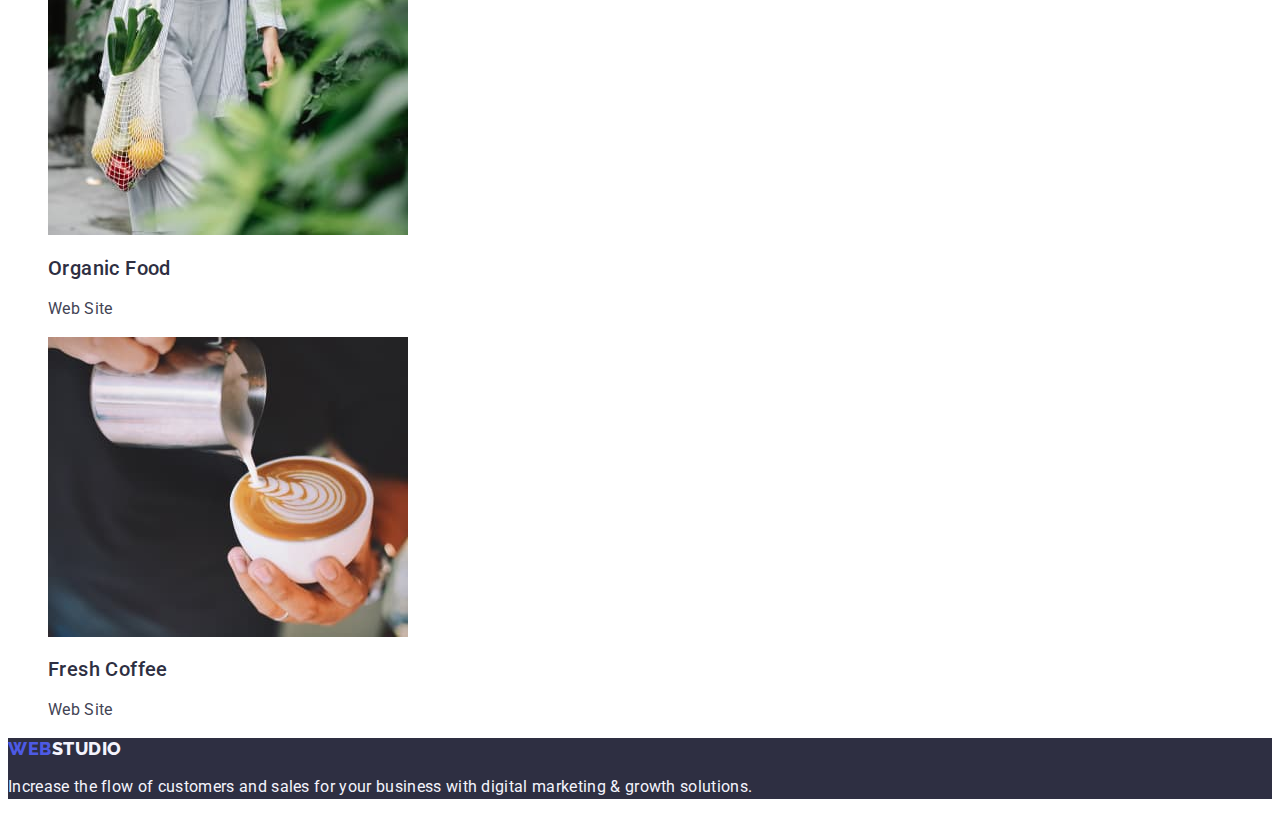
==== commit a9551d08: "++++++" ====
--- a/portfolio.html
+++ b/portfolio.html
@@ -52,10 +52,15 @@
         <h1 hidden>Project</h1>
         <ul class="galery-btn list">
           <li class="galery-btn-list list">
-            <button type="button" class="galery-btn-title">All</button>
+            <button type="button" class="galery-btn-item-all">All</button>
+          </li>
+          <li class="galery-btn-list list">
             <button type="button" class="galery-btn-item">Web Site</button>
-            <button type="button" class="galery-btn-item">App</button>
+          </li>
+          <li class="galery-btn-list list">
             <button type="button" class="galery-btn-item">Design</button>
+          </li>
+          <li class="galery-btn-list list">
             <button type="button" class="galery-btn-item">Marketing</button>
           </li>
         </ul>
--- a/css/stylis.css
+++ b/css/stylis.css
@@ -28,7 +28,7 @@
   color: currentColor;
 }
 
-.visually-hidden {
+/*.visually-hidden {
   position: absolute;
   width: 1px;
   height: 1px;
@@ -40,7 +40,7 @@
   clip-path: inset(100%);
   clip: rect(0 0 0 0);
   overflow: hidden;
-}
+}*/
 
 /**----------------HEADER--------------*/
 
@@ -150,7 +150,7 @@
   letter-spacing: 0.02em;
   text-transform: capitalize;
 }
-/**-----------TEAM----------*/
+/**-----------TEAM-----------------*/
 .team {
   background: var(--cloud, #f4f4fd);
 }
@@ -222,7 +222,7 @@
 .galery-btn-list {
   text-decoration: none;
 }
-.galery-btn-title {
+.galery-btn-item-all {
   color: #4d5ae5;
   color: var(--white, #fff);
   /* Button Text */
@@ -236,8 +236,8 @@
   border-radius: 4px;
   background: var(--ocean, #404bbf);
 }
-.galery-btn-title:hover,
-.galery-btn-title:focus {
+.galery-btn-item-all:hover,
+.galery-btn-item-all:focus {
   background-color: #404bbf;
 }
 .galery-btn-item {
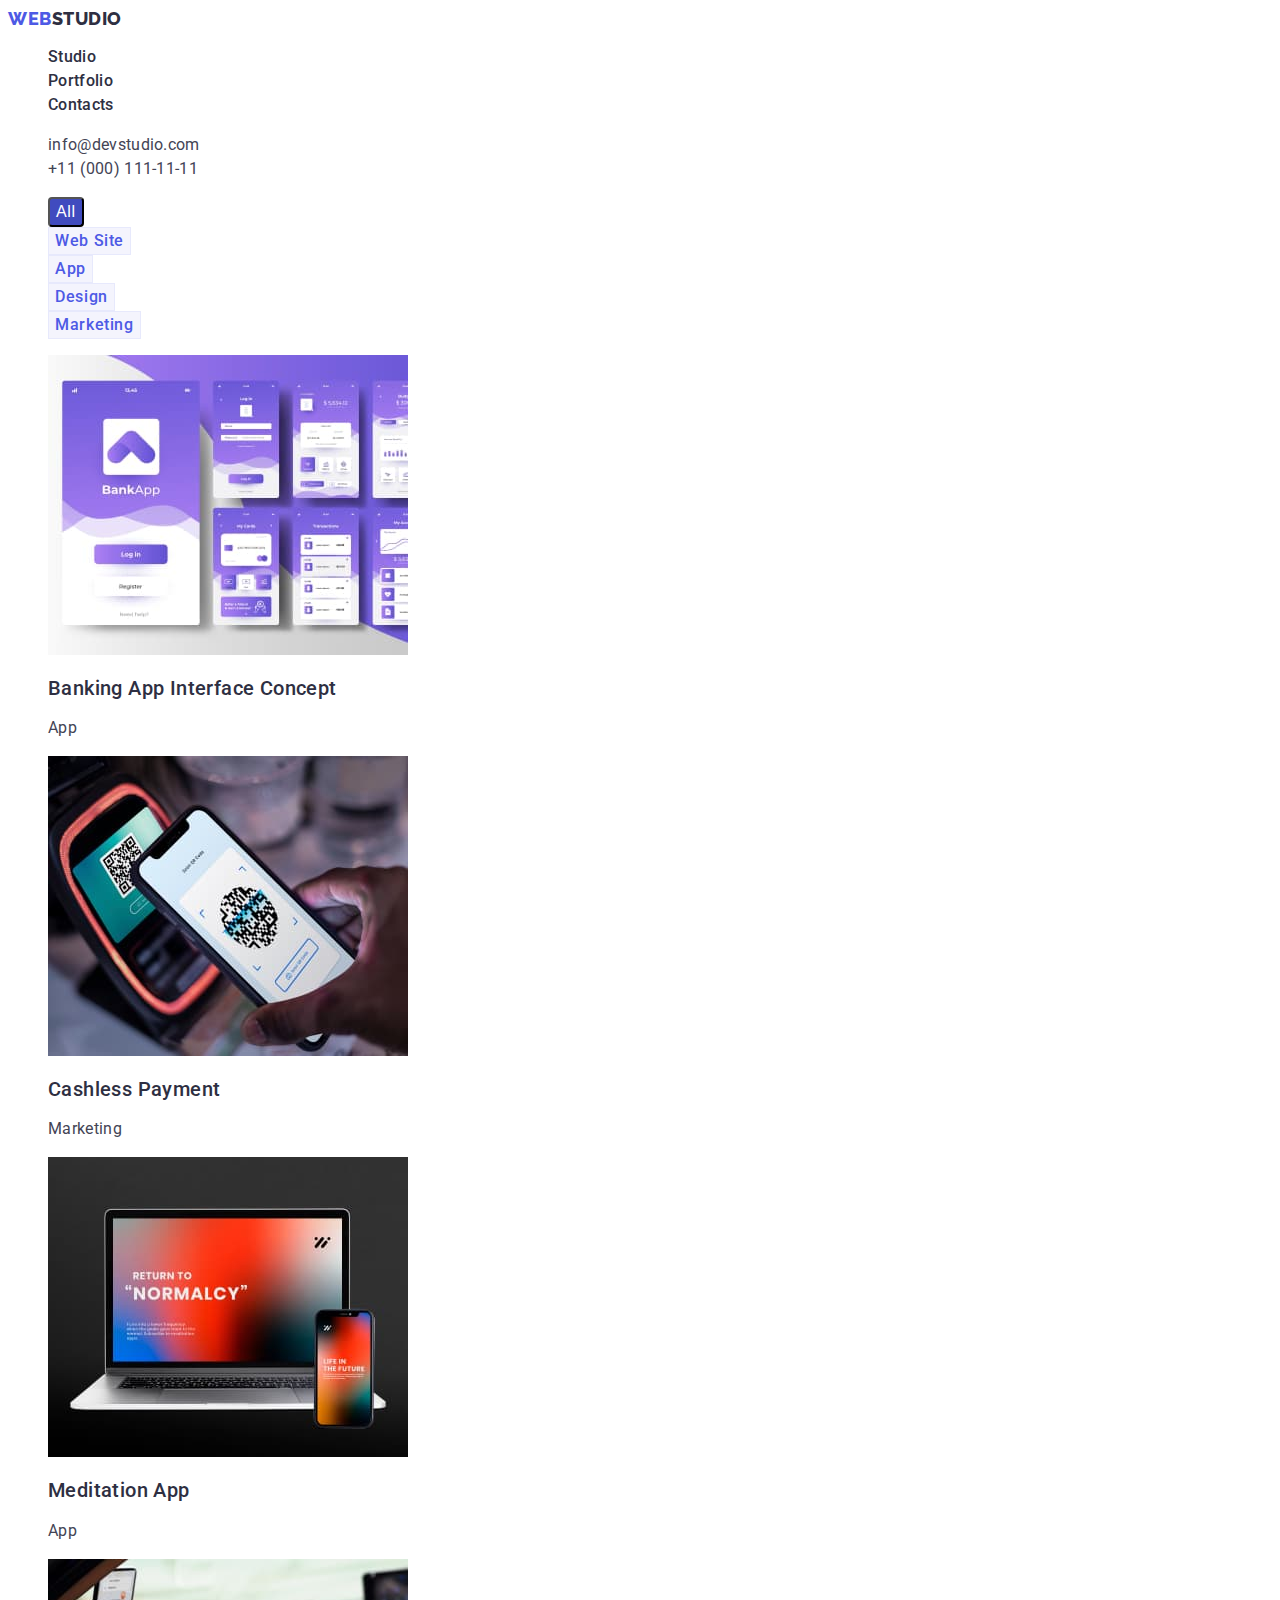
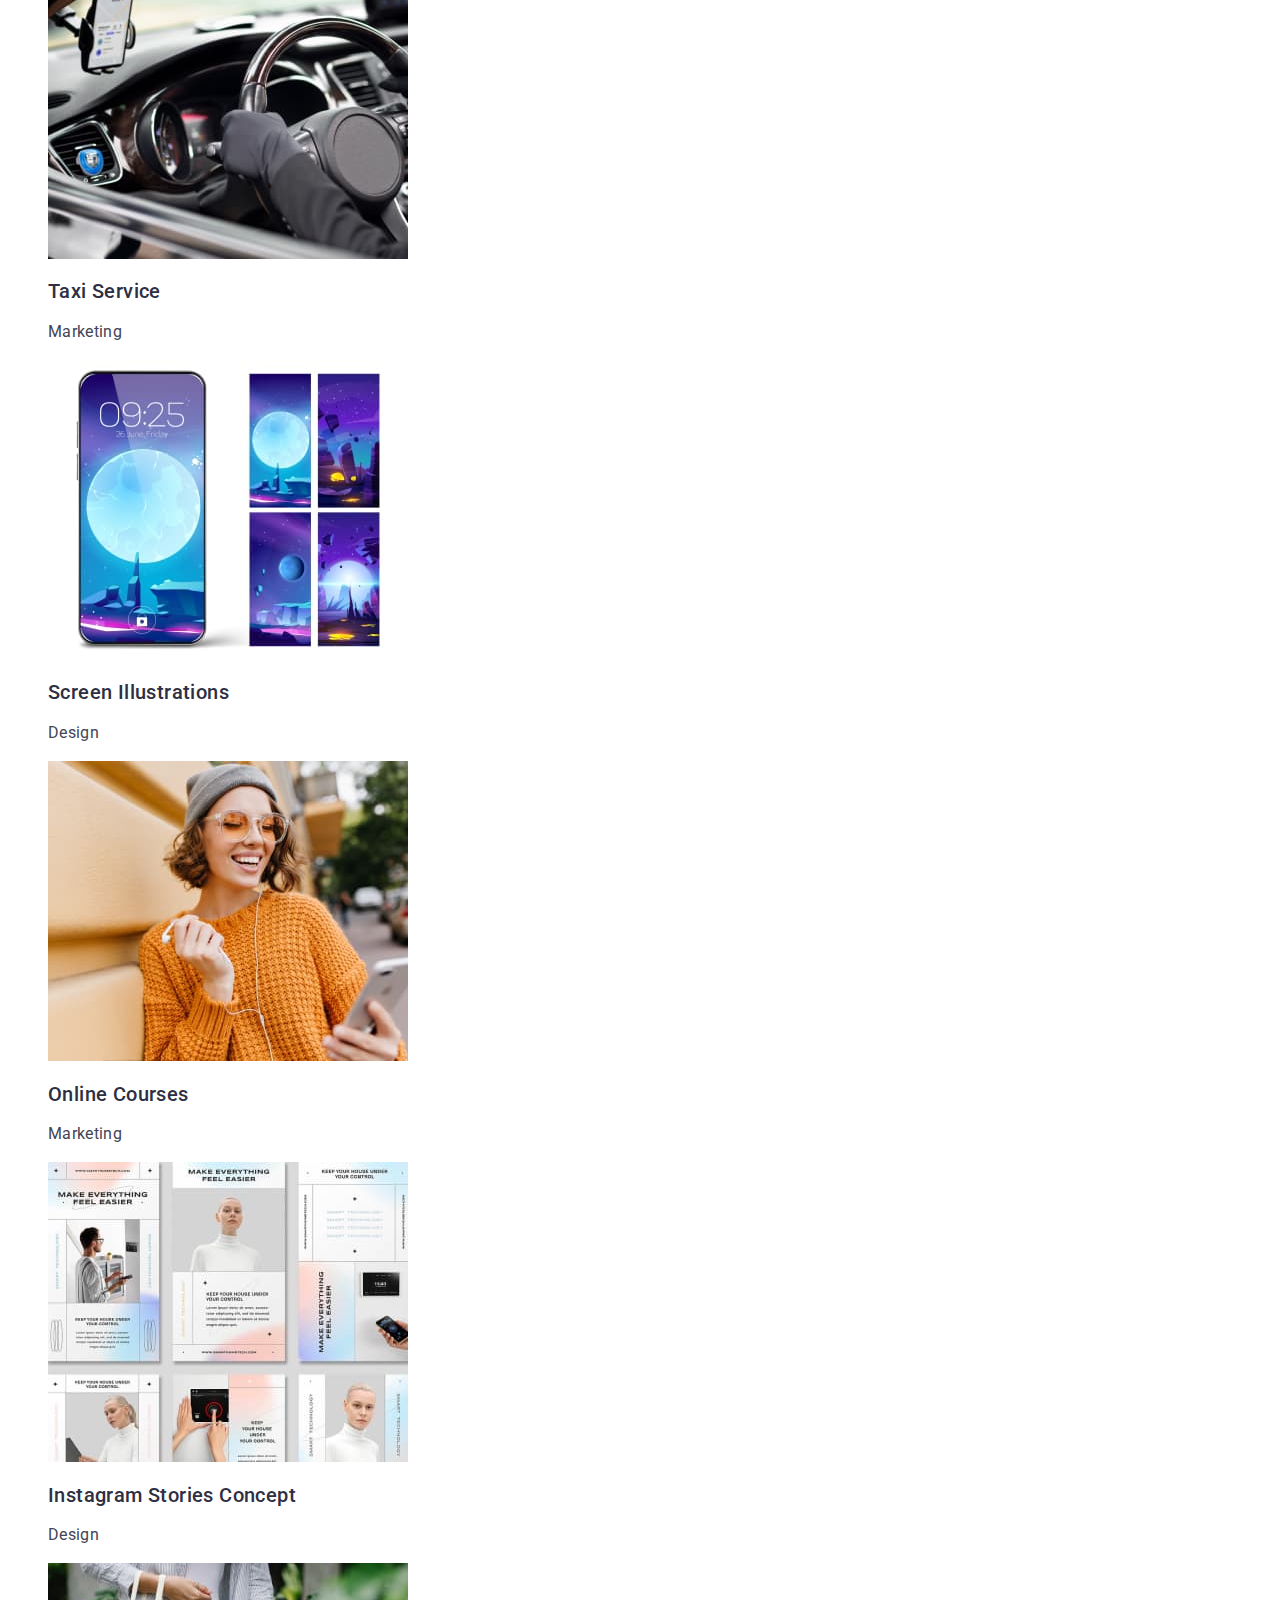
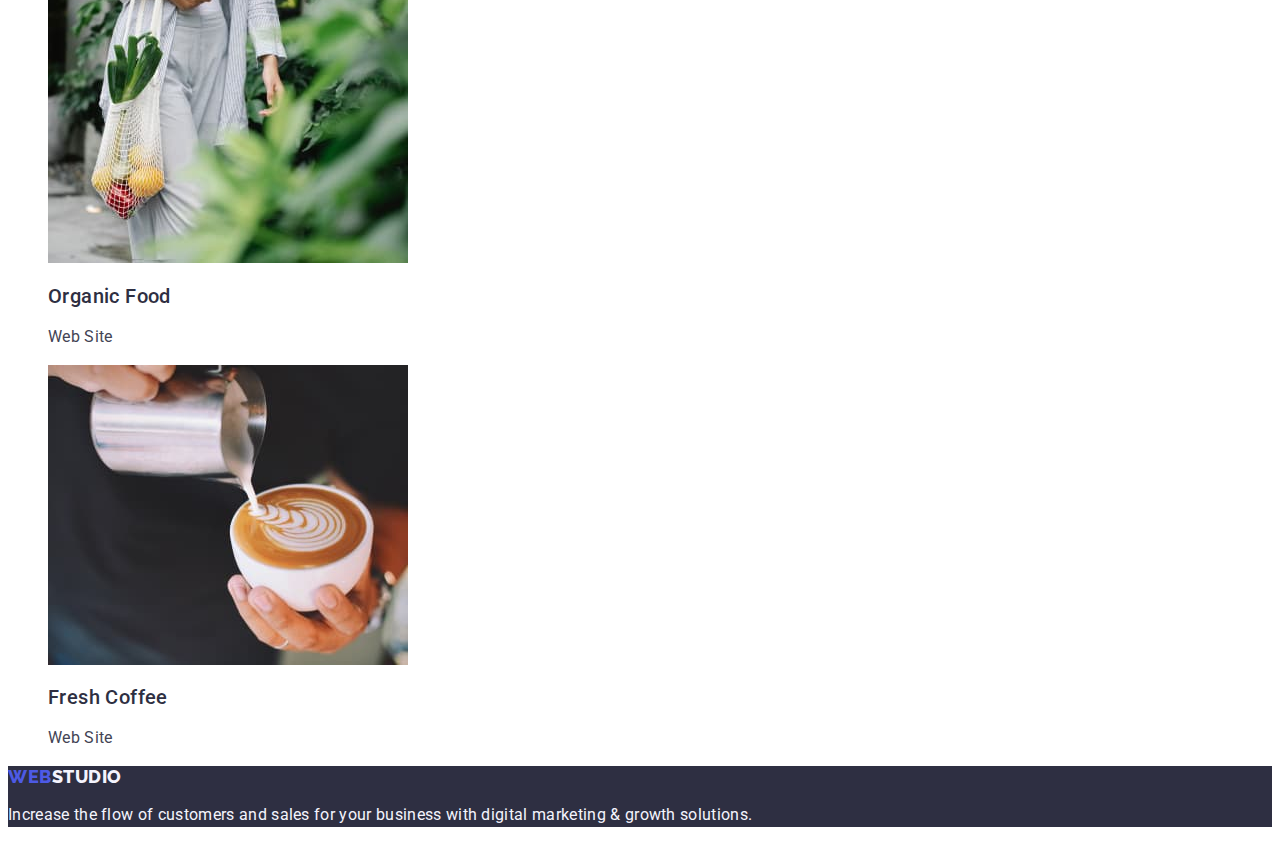
==== commit c95d5676: "css" ====
--- a/portfolio.html
+++ b/portfolio.html
@@ -56,6 +56,9 @@
           </li>
           <li class="galery-btn-list list">
             <button type="button" class="galery-btn-item">Web Site</button>
+          </li>
+          <li class="galery-btn-list list">
+            <button type="button" class="galery-btn-item">App</button>
           </li>
           <li class="galery-btn-list list">
             <button type="button" class="galery-btn-item">Design</button>
--- a/css/stylis.css
+++ b/css/stylis.css
@@ -223,22 +223,19 @@
   text-decoration: none;
 }
 .galery-btn-item-all {
-  color: #4d5ae5;
   color: var(--white, #fff);
+  text-align: center;
   /* Button Text */
-  font-family: inherit;
-  cursor: pointer;
-  text-align: center;
   font-size: 16px;
   font-weight: 500;
   line-height: 1.5;
   letter-spacing: 0.04em;
   border-radius: 4px;
-  background: var(--ocean, #404bbf);
+  background-color: #404bbf;
 }
 .galery-btn-item-all:hover,
 .galery-btn-item-all:focus {
-  background-color: #404bbf;
+  color: var(--iris, #4d5ae5);
 }
 .galery-btn-item {
   color: var(--iris, #4d5ae5);
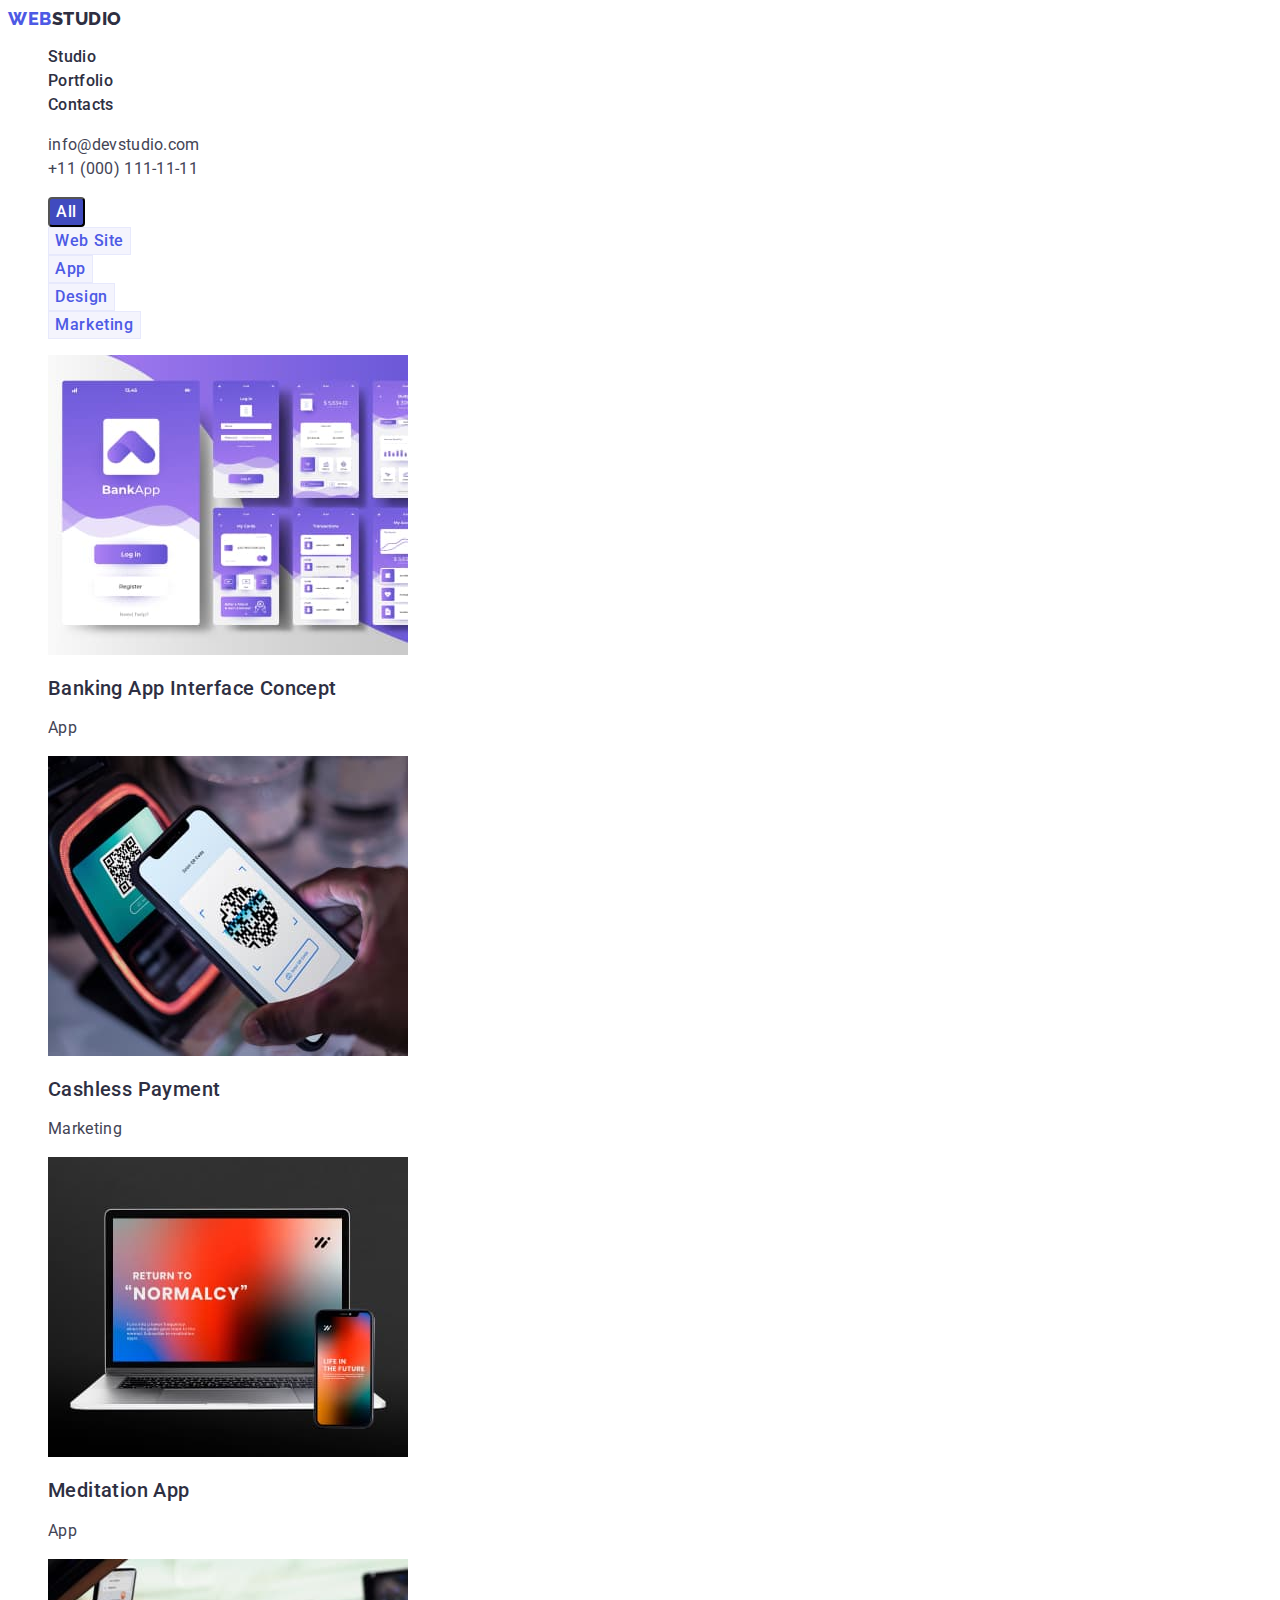
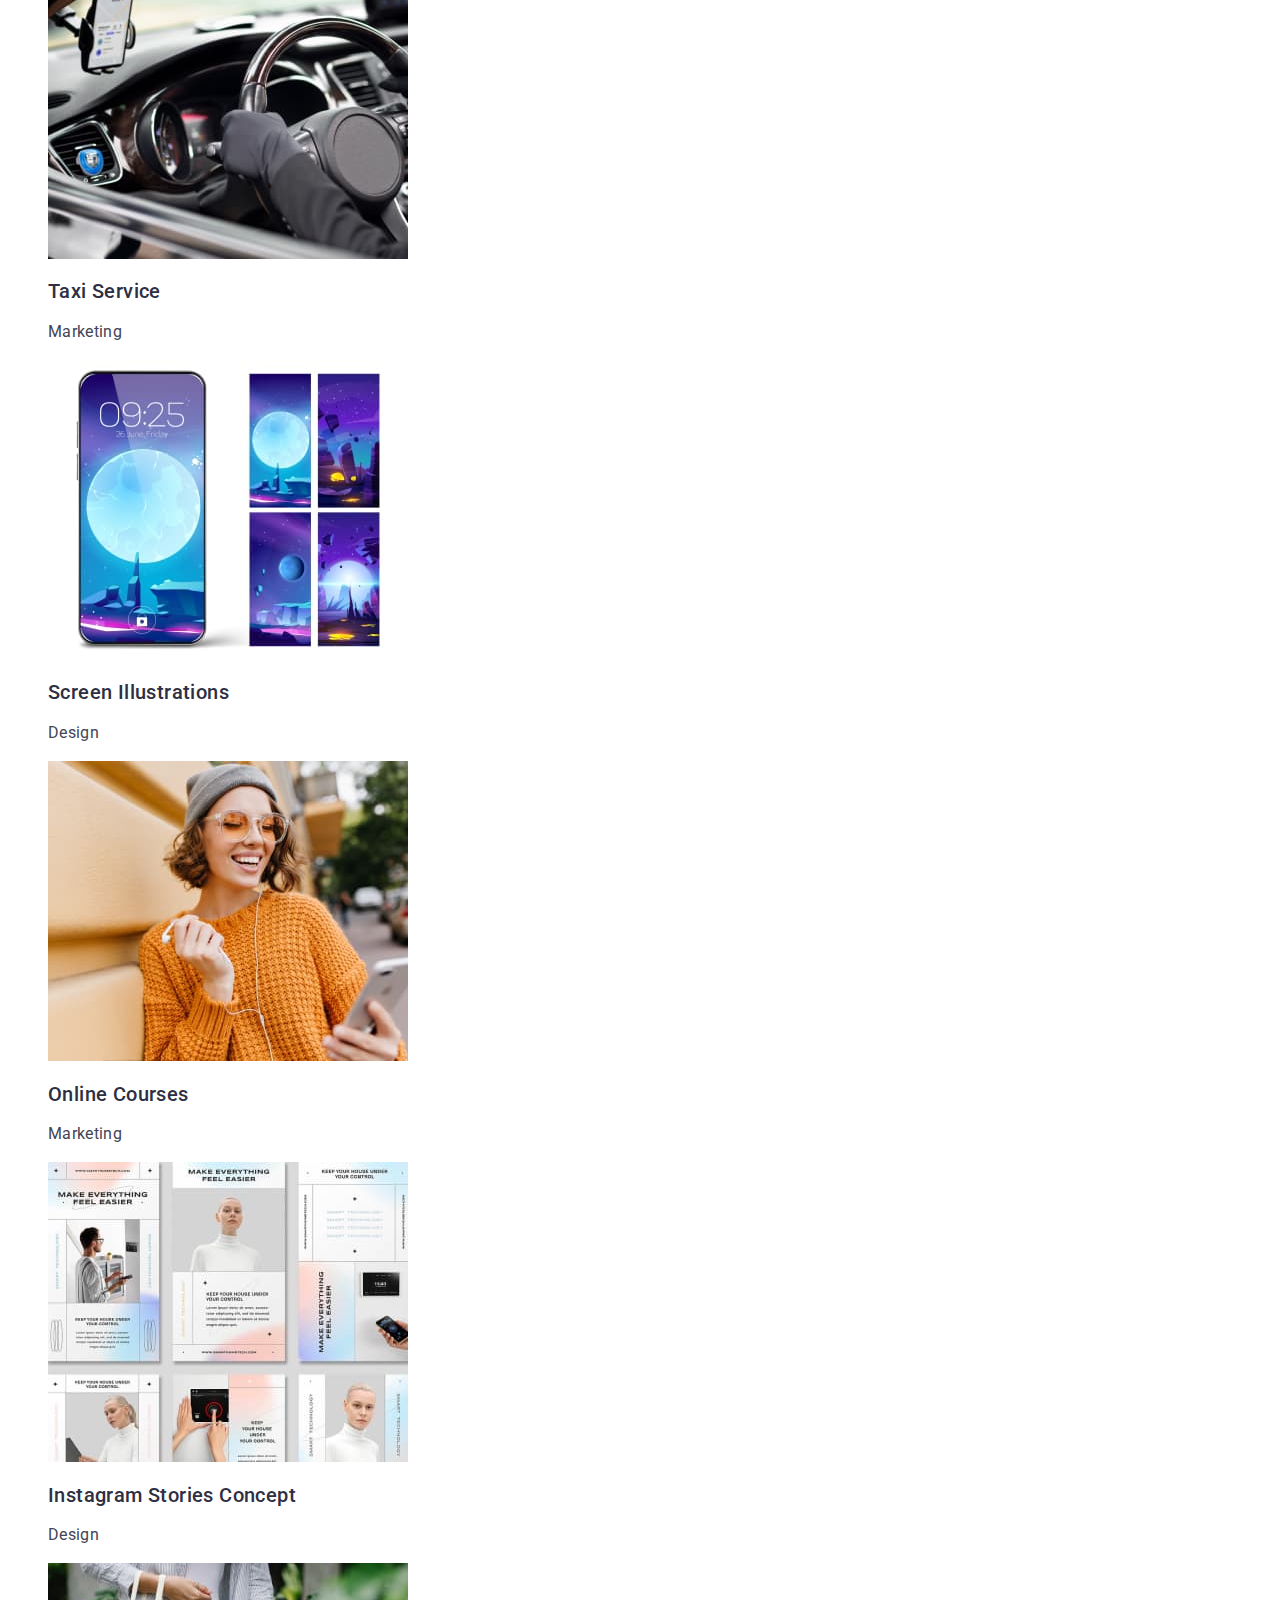
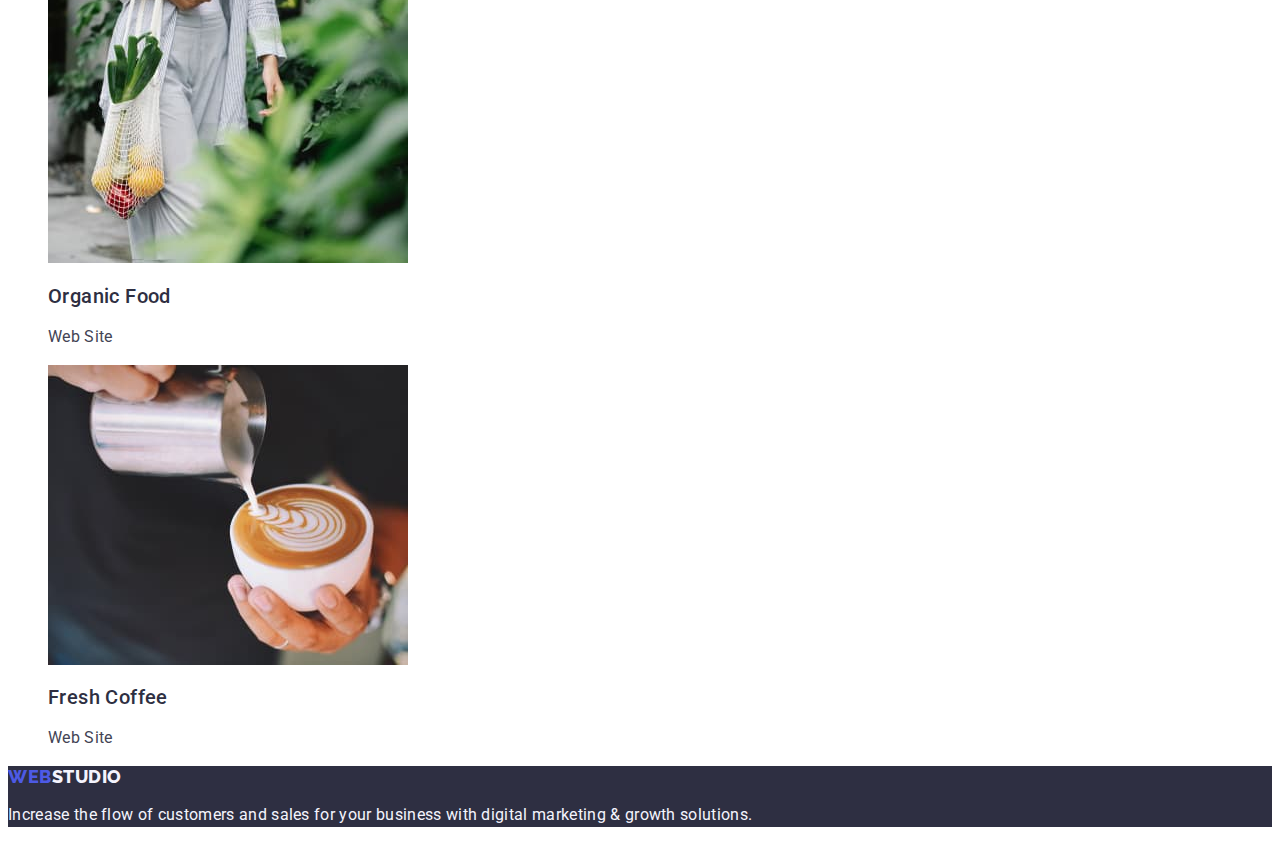
==== commit 6c5b788d: "css2" ====
--- a/portfolio.html
+++ b/portfolio.html
@@ -51,8 +51,8 @@
       <section class="galery-btn">
         <h1 hidden>Project</h1>
         <ul class="galery-btn list">
-          <li class="galery-btn-list list">
-            <button type="button" class="galery-btn-item-all">All</button>
+          <li class="galery-btn-list">
+            <button type="button" class="btn-item">All</button>
           </li>
           <li class="galery-btn-list list">
             <button type="button" class="galery-btn-item">Web Site</button>
--- a/css/stylis.css
+++ b/css/stylis.css
@@ -222,10 +222,12 @@
 .galery-btn-list {
   text-decoration: none;
 }
-.galery-btn-item-all {
+.btn-item {
   color: var(--white, #fff);
   text-align: center;
   /* Button Text */
+  font-family: inherit;
+  cursor: pointer;
   font-size: 16px;
   font-weight: 500;
   line-height: 1.5;
@@ -233,8 +235,9 @@
   border-radius: 4px;
   background-color: #404bbf;
 }
-.galery-btn-item-all:hover,
-.galery-btn-item-all:focus {
+.btn-item:hover,
+.btn-item:focus {
+  color: #fff;
   color: var(--iris, #4d5ae5);
 }
 .galery-btn-item {
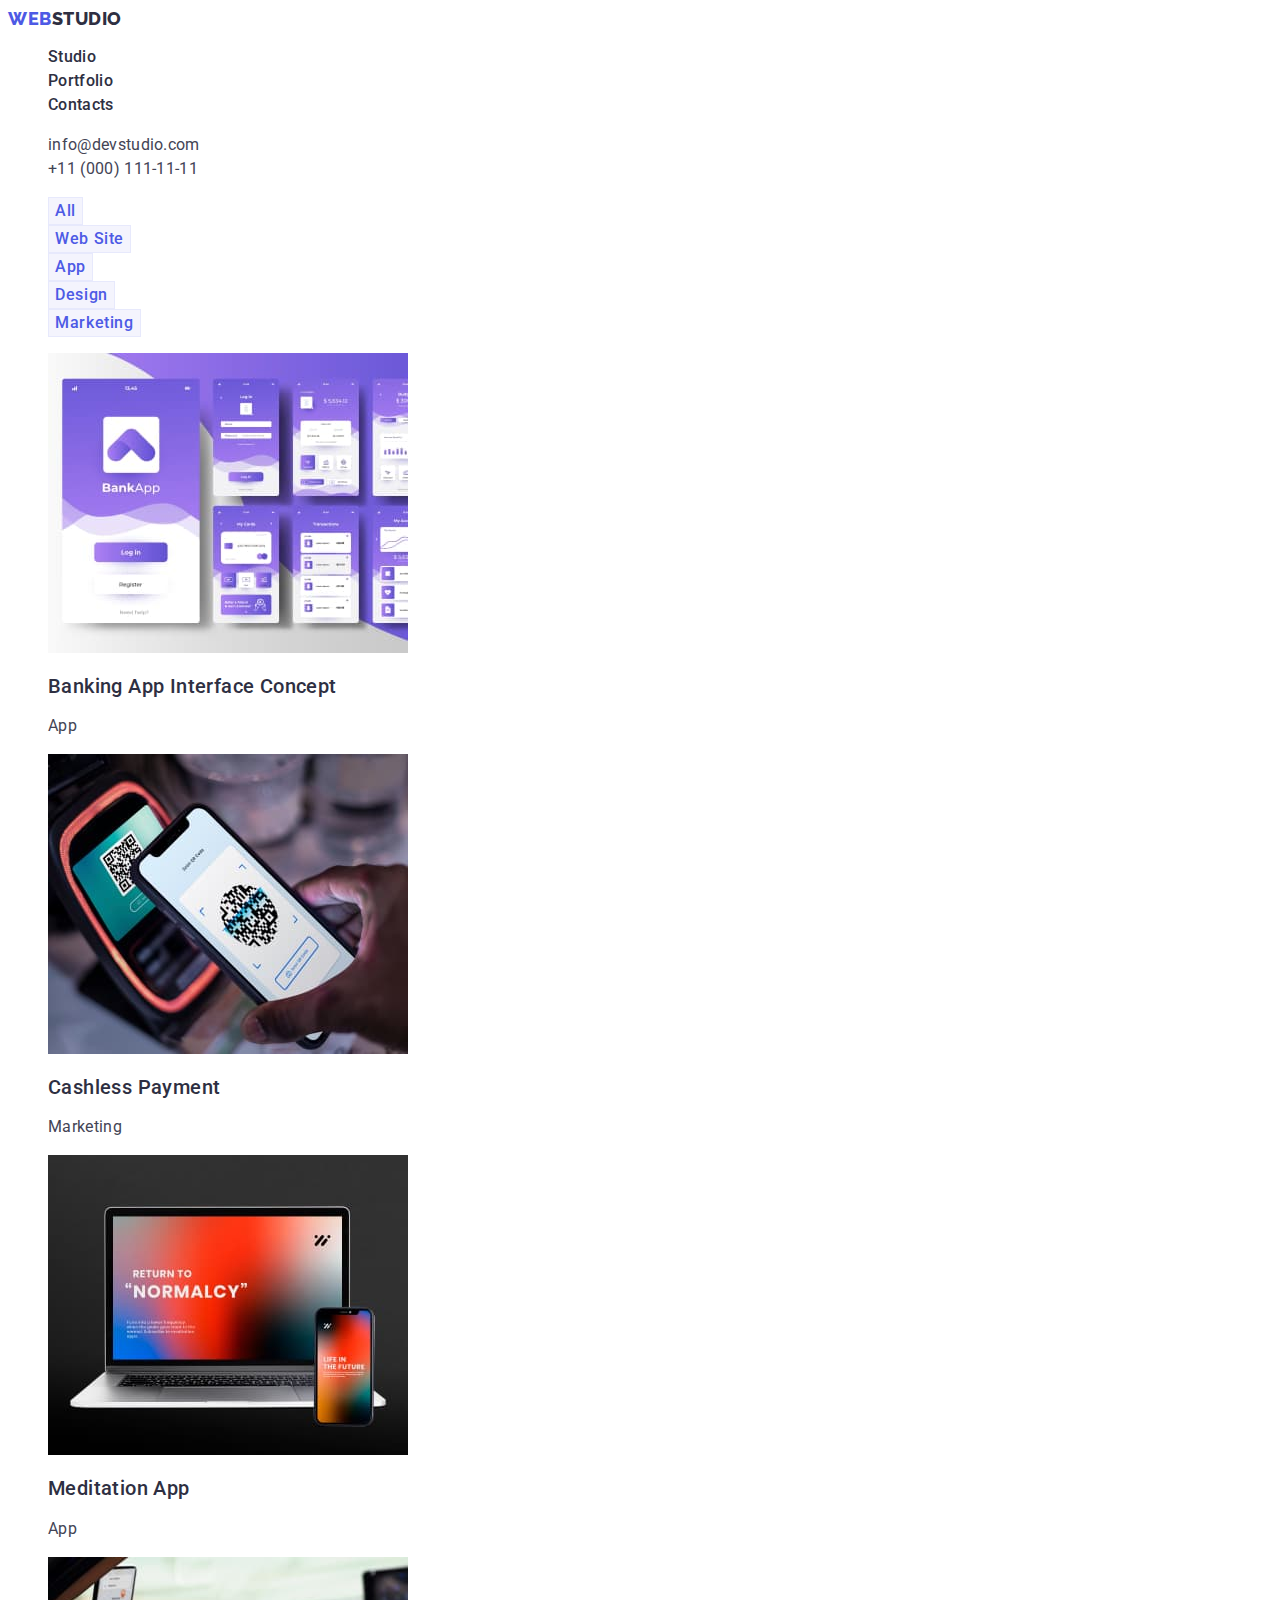
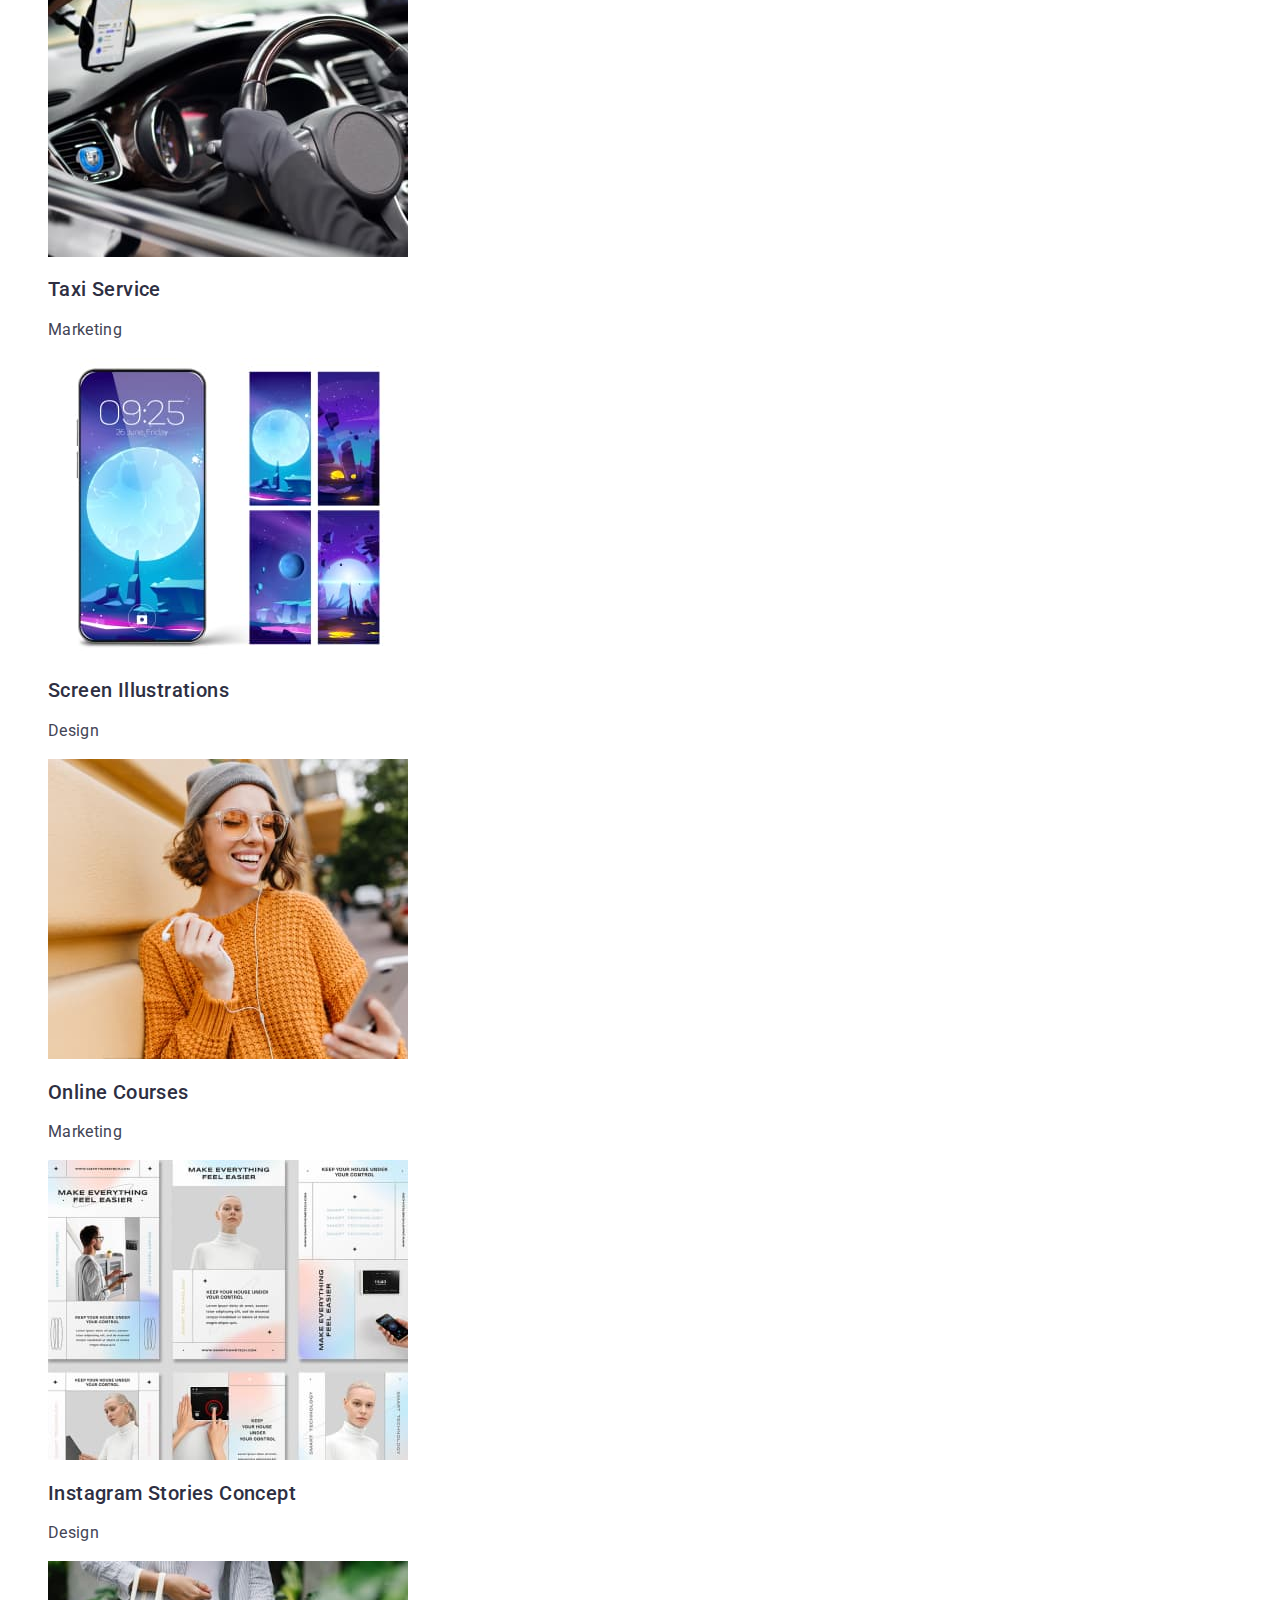
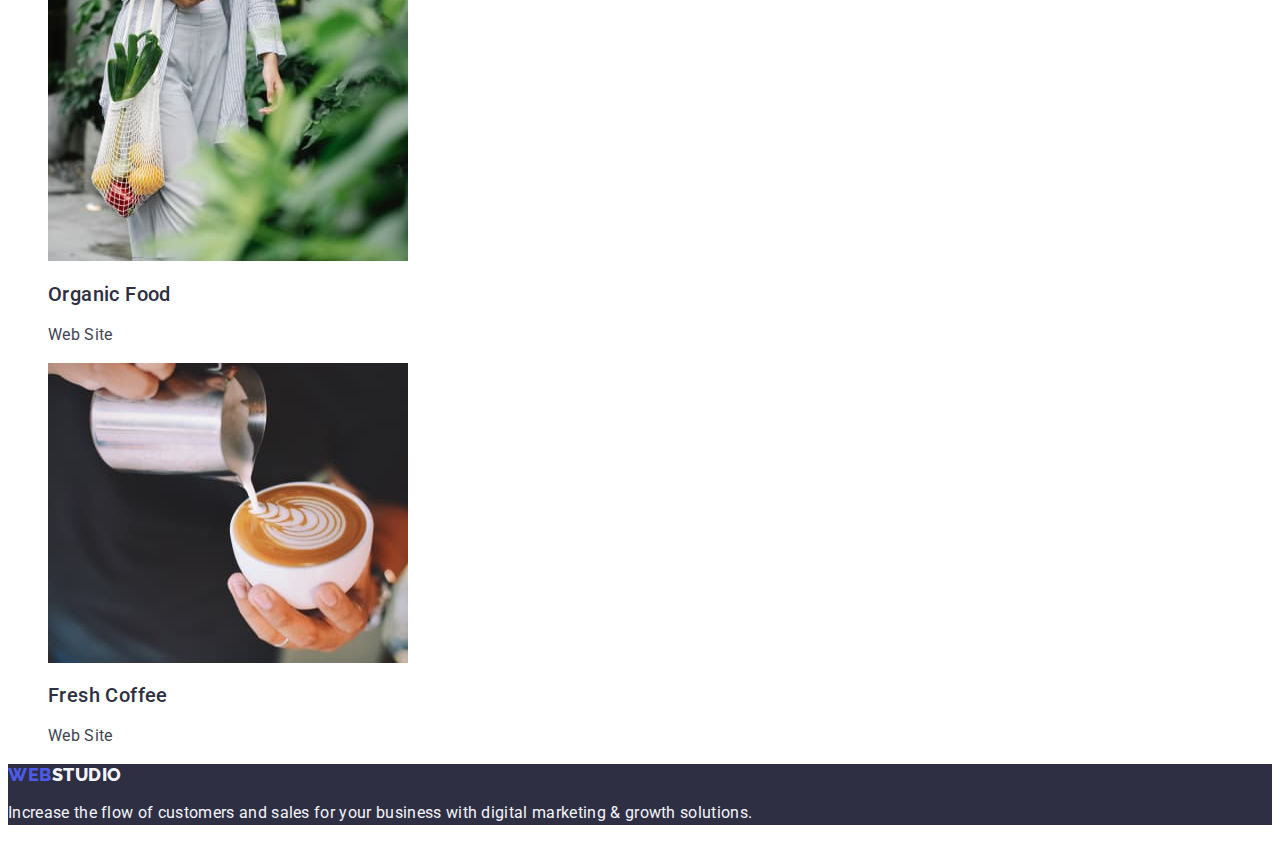
==== commit 213e2fc6: "html" ====
--- a/portfolio.html
+++ b/portfolio.html
@@ -55,16 +55,16 @@
             <button type="button" class="btn-item">All</button>
           </li>
           <li class="galery-btn-list list">
-            <button type="button" class="galery-btn-item">Web Site</button>
+            <button type="button" class="btn-item">Web Site</button>
           </li>
           <li class="galery-btn-list list">
-            <button type="button" class="galery-btn-item">App</button>
+            <button type="button" class="btn-item">App</button>
           </li>
           <li class="galery-btn-list list">
-            <button type="button" class="galery-btn-item">Design</button>
+            <button type="button" class="btn-item">Design</button>
           </li>
           <li class="galery-btn-list list">
-            <button type="button" class="galery-btn-item">Marketing</button>
+            <button type="button" class="btn-item">Marketing</button>
           </li>
         </ul>
         <ul class="galery-list list">
--- a/css/stylis.css
+++ b/css/stylis.css
@@ -28,20 +28,6 @@
   color: currentColor;
 }
 
-/*.visually-hidden {
-  position: absolute;
-  width: 1px;
-  height: 1px;
-  margin: -1px;
-  border: 0;
-  padding: 0;
-
-  white-space: nowrap;
-  clip-path: inset(100%);
-  clip: rect(0 0 0 0);
-  overflow: hidden;
-}*/
-
 /**----------------HEADER--------------*/
 
 .header-logo {
@@ -223,28 +209,11 @@
   text-decoration: none;
 }
 .btn-item {
-  color: var(--white, #fff);
-  text-align: center;
-  /* Button Text */
-  font-family: inherit;
-  cursor: pointer;
-  font-size: 16px;
-  font-weight: 500;
-  line-height: 1.5;
-  letter-spacing: 0.04em;
-  border-radius: 4px;
-  background-color: #404bbf;
-}
-.btn-item:hover,
-.btn-item:focus {
-  color: #fff;
-  color: var(--iris, #4d5ae5);
-}
-.galery-btn-item {
   color: var(--iris, #4d5ae5);
   /* Button Text */
   font-family: inherit;
   text-align: center;
+  cursor: pointer;
   font-size: 16px;
   font-weight: 500;
   line-height: 1.5;
@@ -252,9 +221,10 @@
   border: 1px solid var(--cornflower, #e7e9fc);
   background: var(--cloud, #f4f4fd);
 }
-.galery-btn-item:hover,
-.galery-btn-item:focus {
-  color: #404bbf;
+.btn-item:hover,
+.btn-item:focus {
+  color: var(--white, #fff);
+  background: var(--ocean, #404bbf);
 }
 .section-galery-title {
   color: var(--navyblue, #2e2f42);
